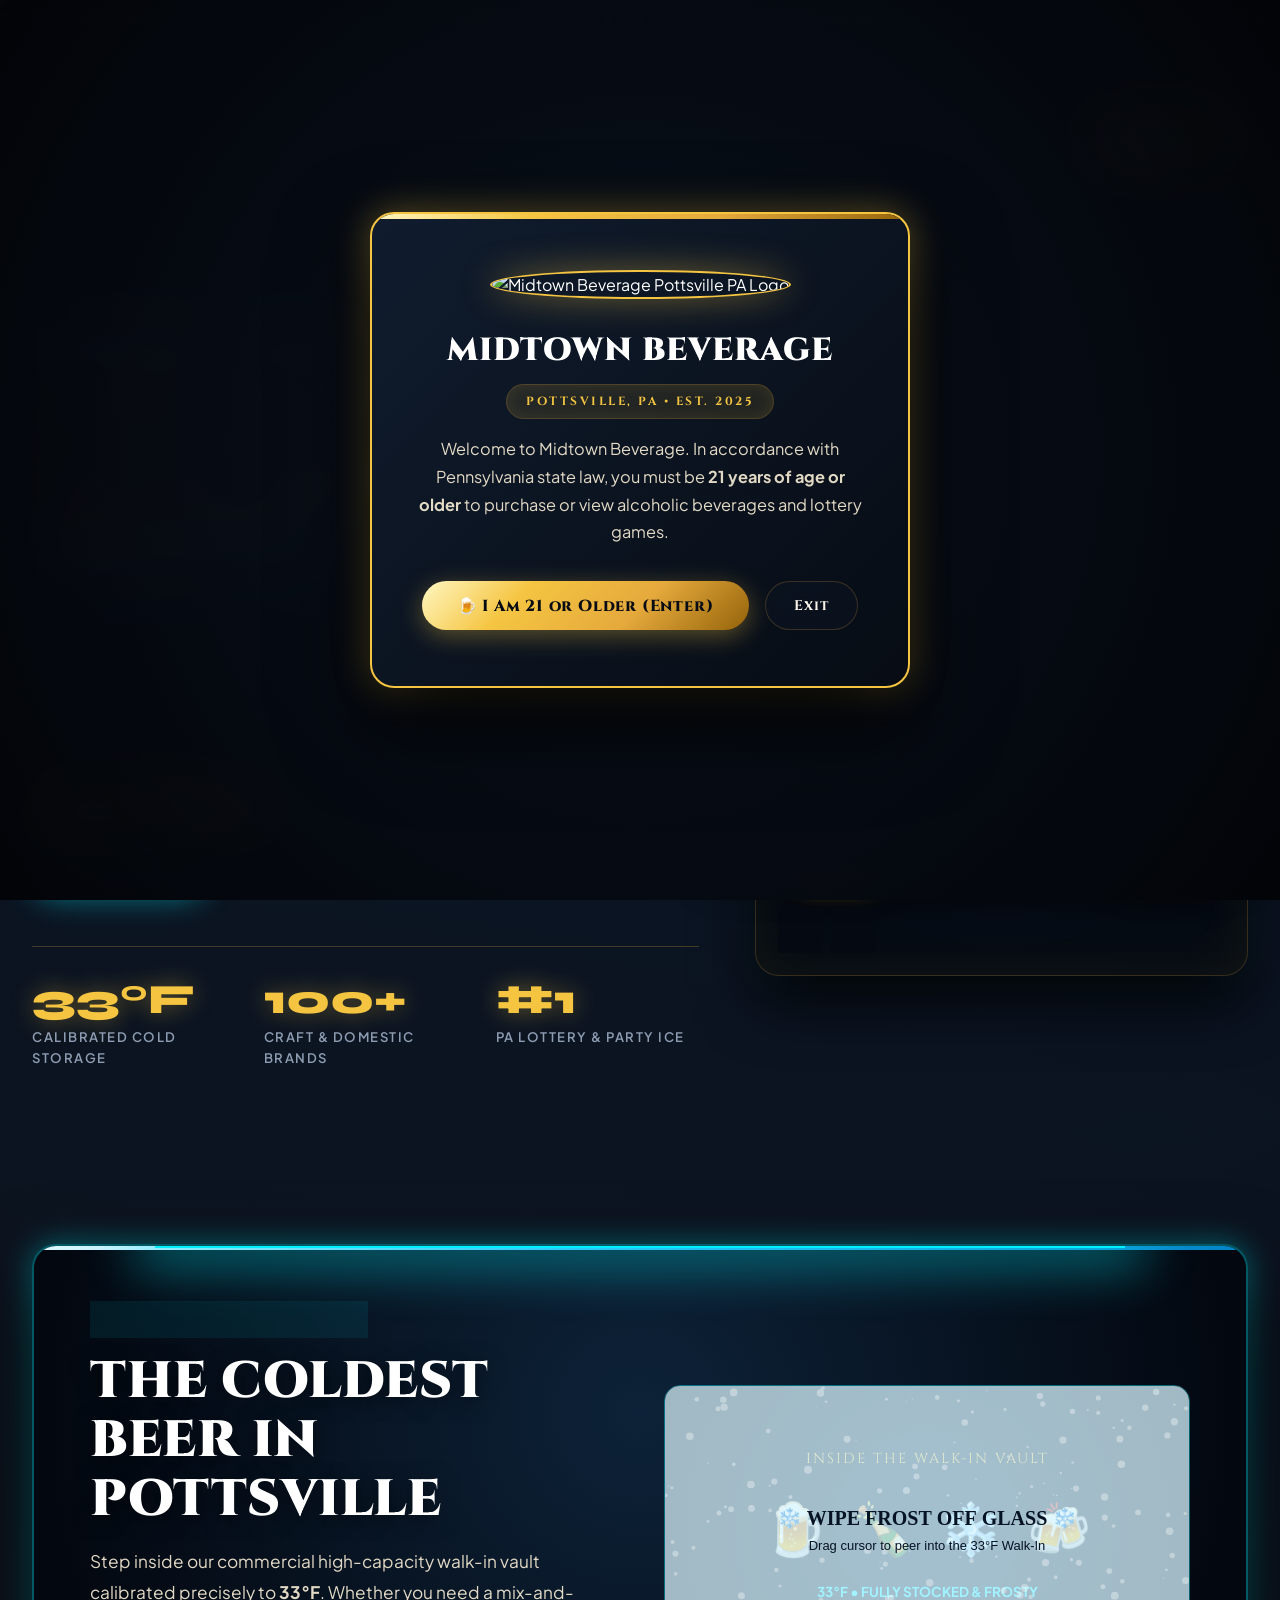
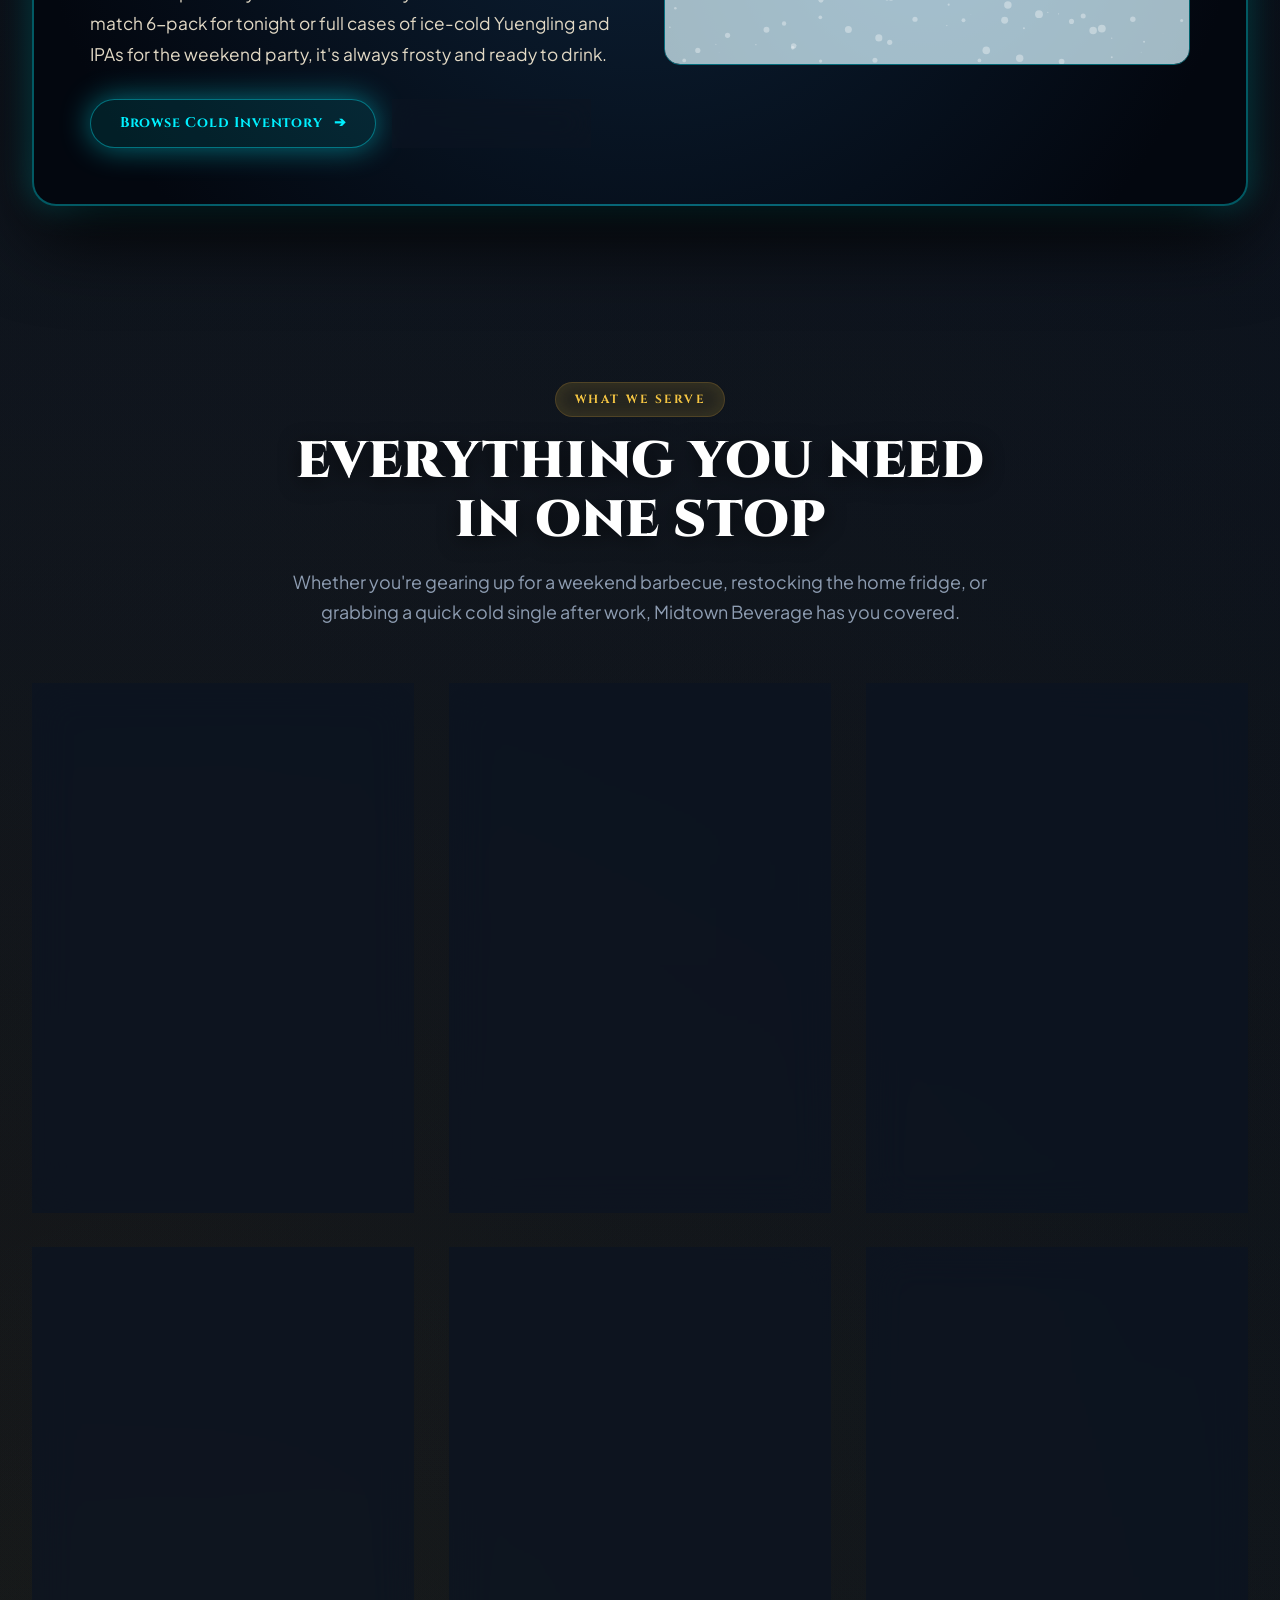
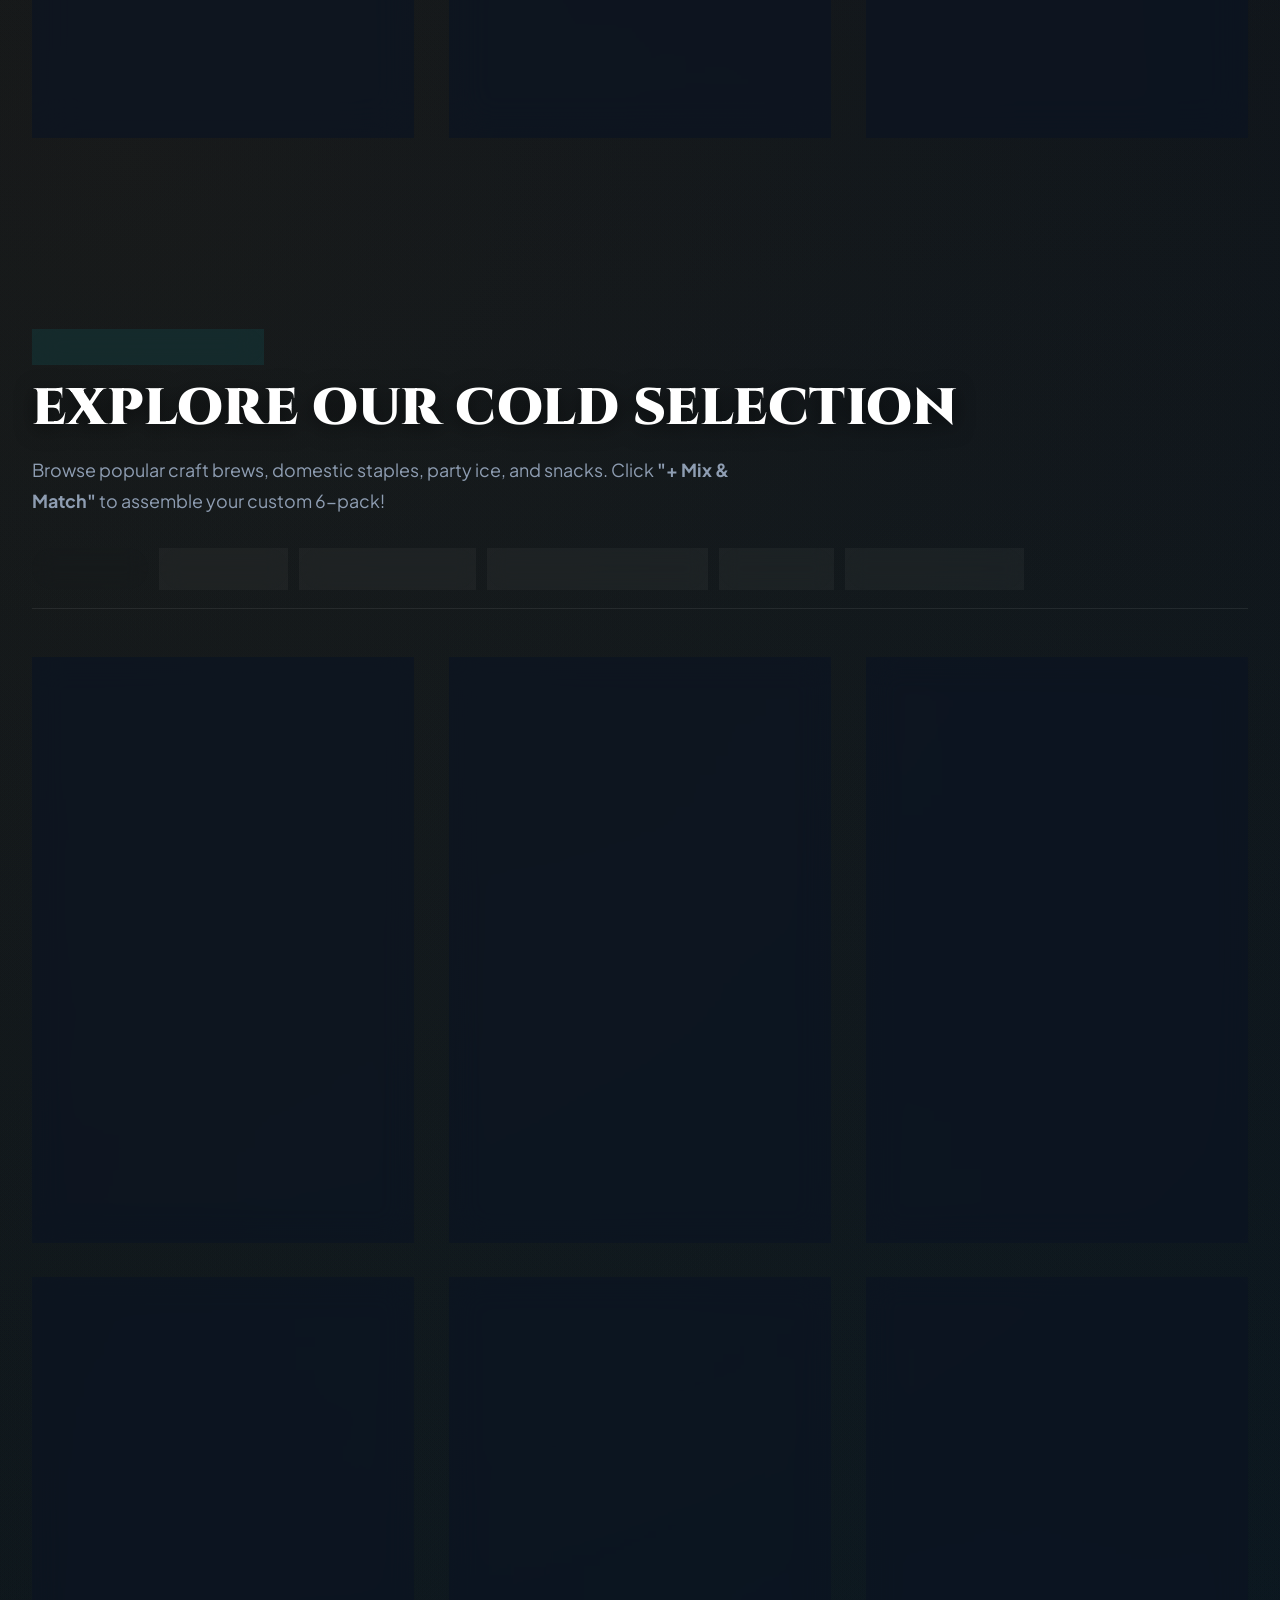
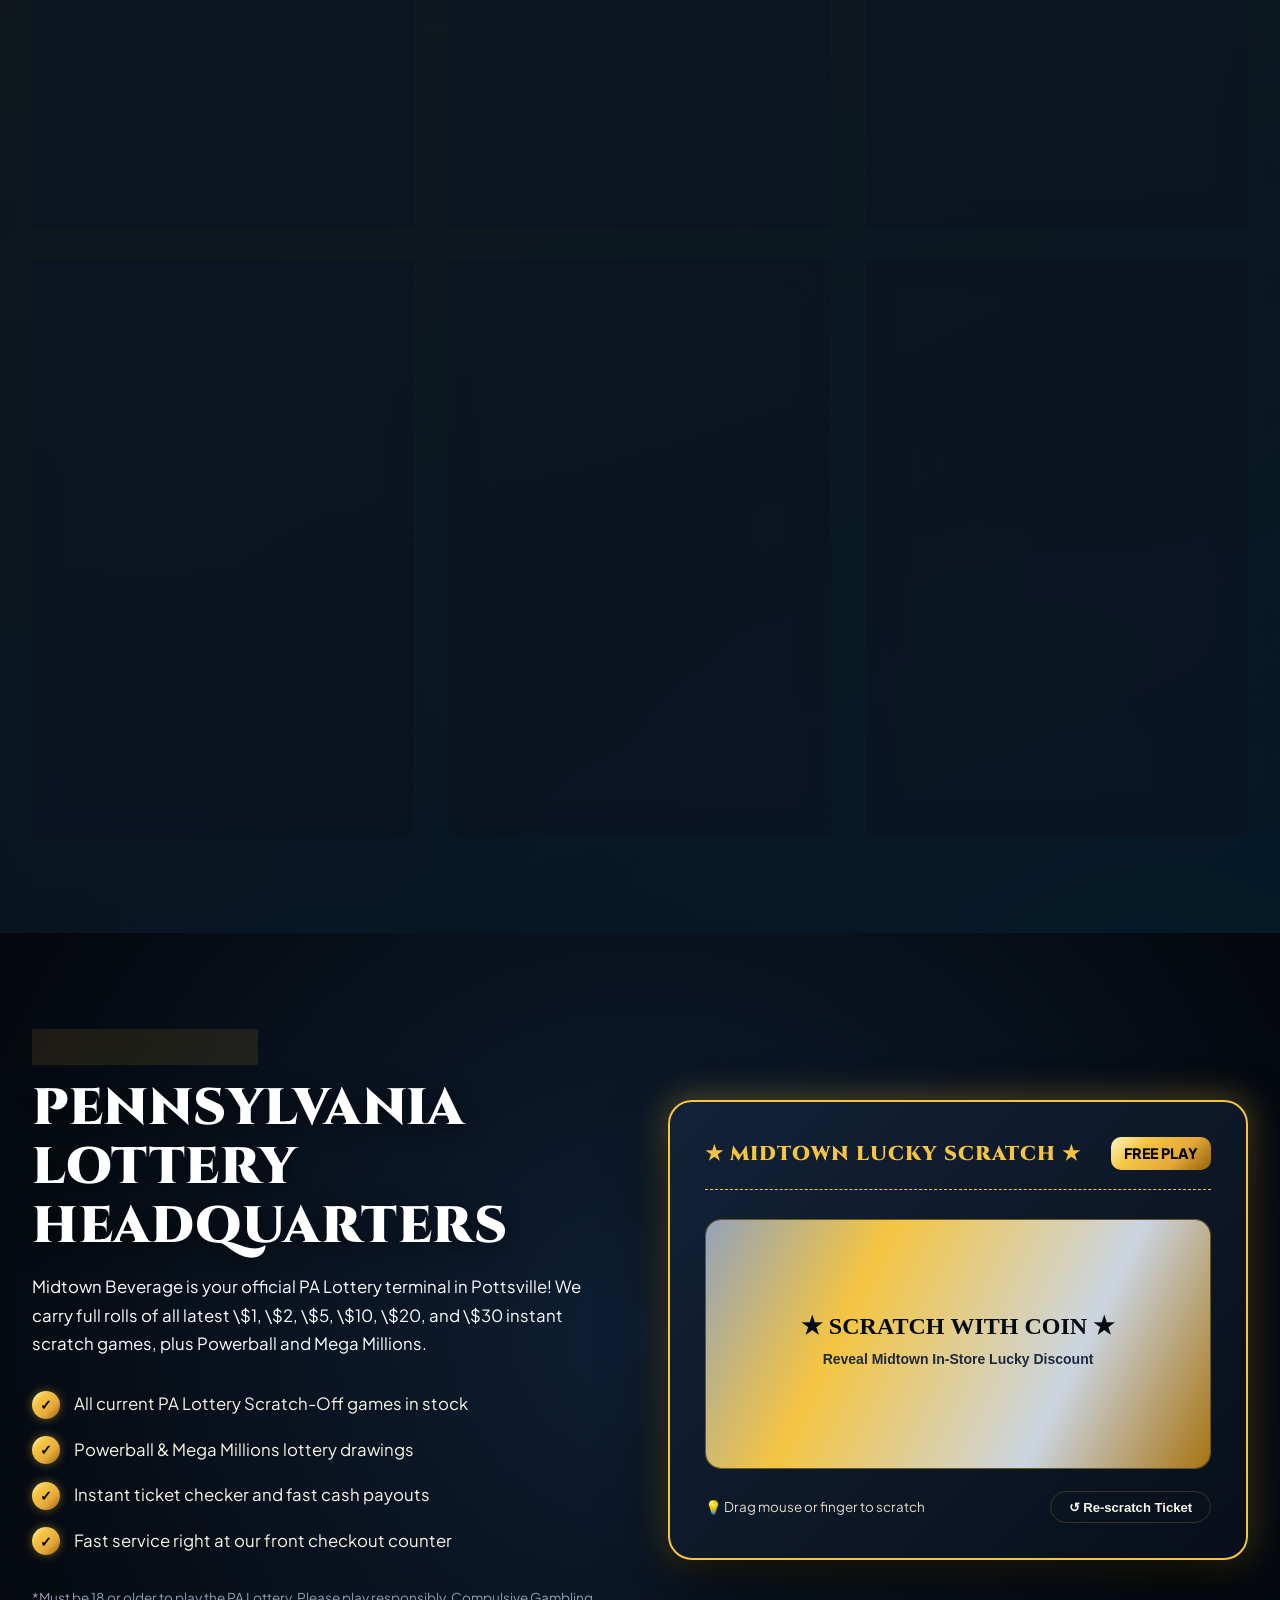
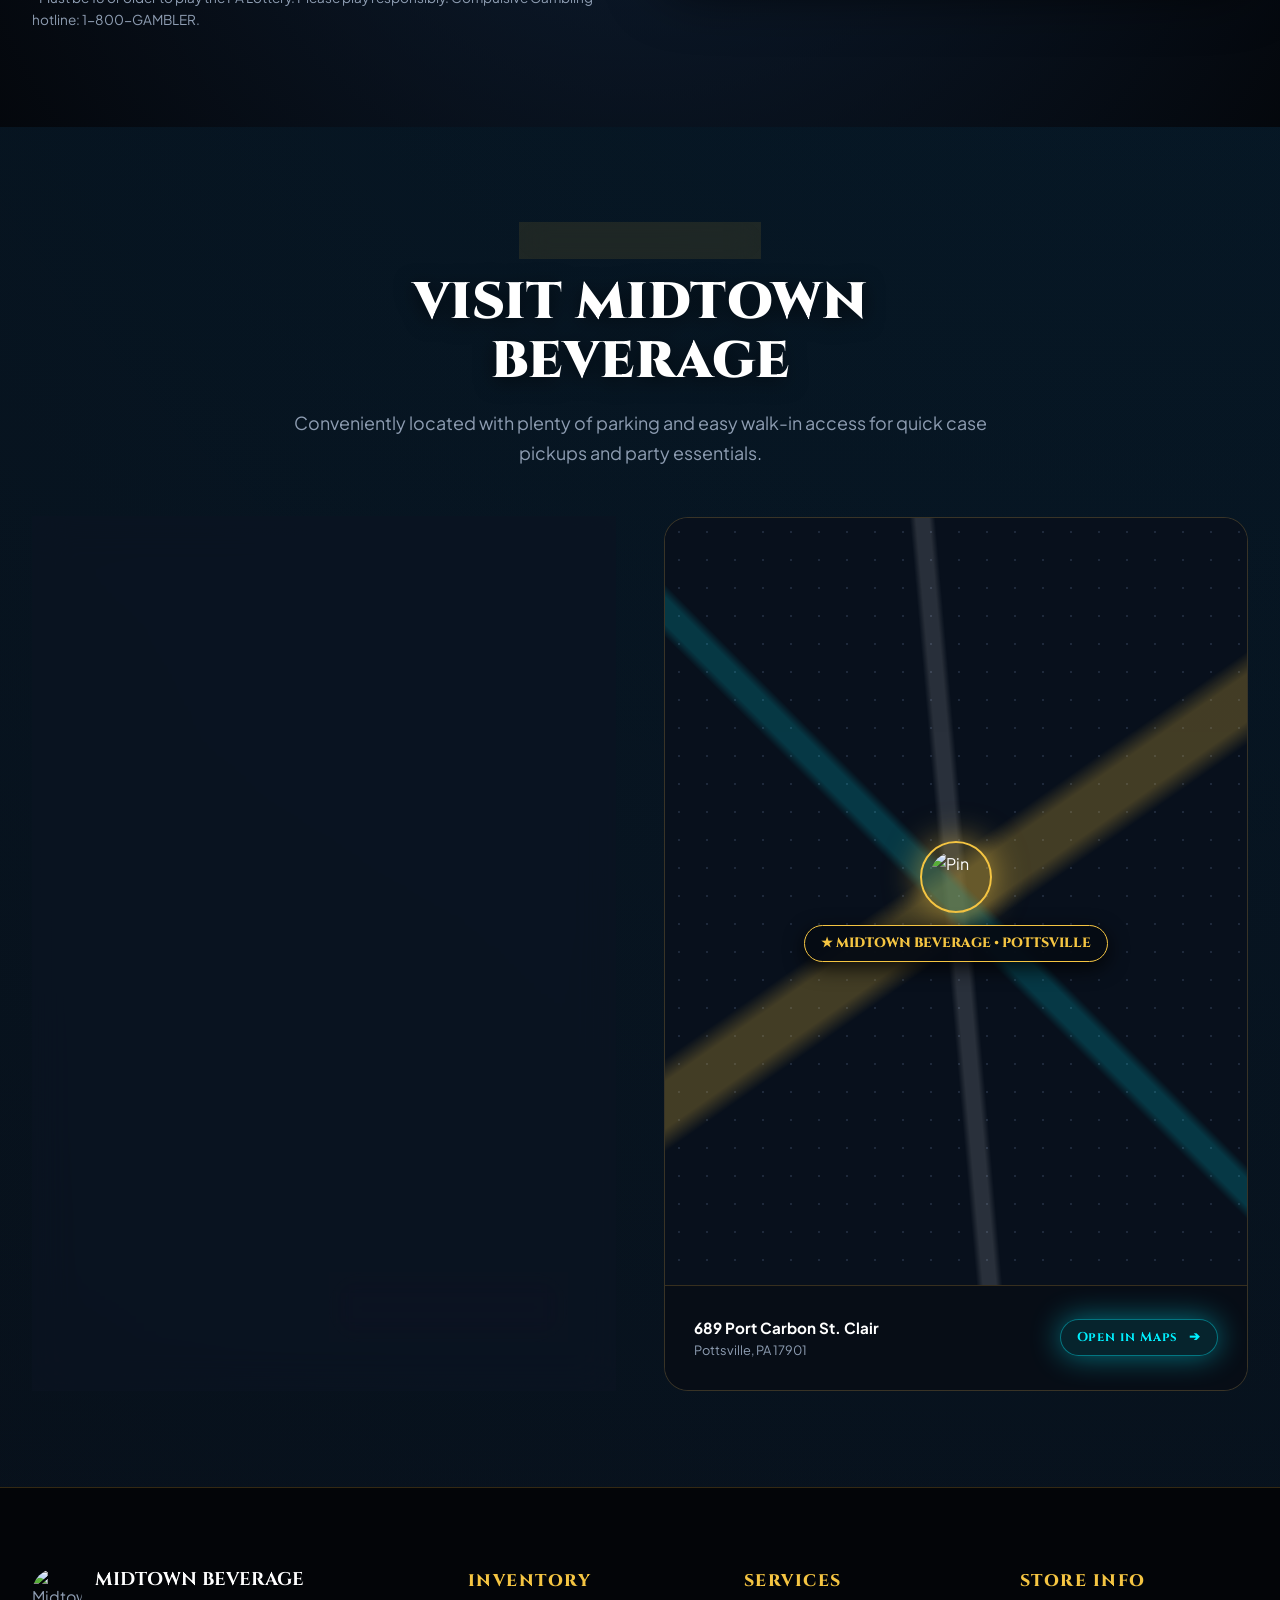
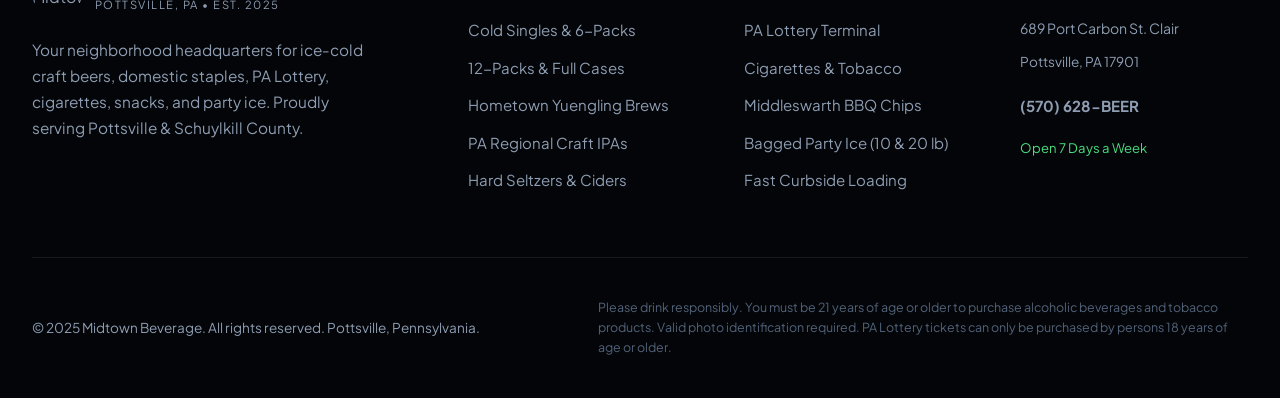
==== index.html @ 4b15de61 "Add files via upload" ====
<!DOCTYPE html>
<html lang="en">
<head>
  <meta charset="UTF-8">
  <meta name="viewport" content="width=device-width, initial-scale=1.0">
  <title>Midtown Beverage | Pottsville, PA | Craft & Domestic Beer, PA Lottery, Ice & Tobacco</title>
  <meta name="description" content="Midtown Beverage in Pottsville, PA. Large varieties of craft and domestic beers serving singles, 6-packs, 12-packs, and cases COLD. PA Lottery, cigarettes, sodas, chips, and ice.">
  <link rel="preconnect" href="https://fonts.googleapis.com">
  <link rel="preconnect" href="https://fonts.gstatic.com" crossorigin>
  <link href="https://fonts.googleapis.com/css2?family=Bebas+Neue&family=Cinzel:wght@600;700;800;900&family=Inter:wght@300;400;500;600;700;800&family=Playfair+Display:ital,wght@0,600;0,700;1,600&display=swap" rel="stylesheet">
  <link rel="stylesheet" href="styles.css">
  <link rel="icon" type="image/jpeg" href="assets/logo.jpg">
</head>
<body>

  <!-- ===================================================================
       CUSTOM LUXURY CURSOR
       =================================================================== -->
  <div id="custom-cursor"></div>
  <div id="custom-cursor-follower"></div>

  <!-- ===================================================================
       AGE VERIFICATION GATE MODAL (21+)
       =================================================================== -->
  <div id="age-gate-modal" class="age-gate-modal">
    <div class="age-gate-box">
      <img src="assets/logo.jpg" alt="Midtown Beverage Pottsville PA Logo" class="age-gate-logo">
      <h2 class="age-gate-title">MIDTOWN BEVERAGE</h2>
      <p class="section-badge" style="margin-bottom:1rem;">POTTSVILLE, PA • EST. 2025</p>
      <p class="age-gate-text">
        Welcome to Midtown Beverage. In accordance with Pennsylvania state law, you must be <strong>21 years of age or older</strong> to purchase or view alcoholic beverages and lottery games.
      </p>
      <div class="age-gate-actions">
        <button id="btn-verify-age" class="btn-primary" style="padding:0.85rem 2.2rem; font-size:1rem;">
          🍺 I Am 21 or Older (Enter)
        </button>
        <button id="btn-under-age" class="btn-outline">
          Exit
        </button>
      </div>
    </div>
  </div>

  <!-- ===================================================================
       TOP LUXURY MARQUEE TICKER
       =================================================================== -->
  <div class="top-marquee-wrap">
    <div class="marquee-content">
      <span>POTTSVILLE'S PREMIER BEVERAGE VAULT</span>
      <span class="dot-sep">✦</span>
      <span class="highlight">100+ CRAFT & DOMESTIC BREWS</span>
      <span class="dot-sep">✦</span>
      <span>COLD SINGLES, 6-PACKS, 12-PACKS & CASES</span>
      <span class="dot-sep">✦</span>
      <span class="highlight">OFFICIAL PA LOTTERY JACKPOT TERMINAL</span>
      <span class="dot-sep">✦</span>
      <span>CRYOGENIC 33°F WALK-IN COOLER</span>
      <span class="dot-sep">✦</span>
      <span class="highlight">PARTY ICE & PA HERITAGE SNACKS</span>
      <span class="dot-sep">✦</span>
      <span>689 PORT CARBON ST. CLAIR, POTTSVILLE</span>
      <span class="dot-sep">✦</span>
      <span>POTTSVILLE'S PREMIER BEVERAGE VAULT</span>
      <span class="dot-sep">✦</span>
      <span class="highlight">100+ CRAFT & DOMESTIC BREWS</span>
      <span class="dot-sep">✦</span>
      <span>COLD SINGLES, 6-PACKS, 12-PACKS & CASES</span>
      <span class="dot-sep">✦</span>
      <span class="highlight">OFFICIAL PA LOTTERY JACKPOT TERMINAL</span>
      <span class="dot-sep">✦</span>
      <span>CRYOGENIC 33°F WALK-IN COOLER</span>
    </div>
  </div>

  <!-- ===================================================================
       TOP ANNOUNCEMENT BAR
       =================================================================== -->
  <aside class="top-bar" aria-label="Store Announcement">
    <div class="container">
      <div class="top-bar-left">
        <span id="live-store-status" class="status-pill">
          <span class="status-dot"></span> OPEN TODAY • ICE COLD BEER READY
        </span>
        <span>📍 689 Port Carbon St. Clair, Pottsville, PA 17901</span>
      </div>
      <div class="top-bar-right">
        <span>⚡ Super Chilled Walk-In Cooler (33°F)</span>
        <a href="tel:5706282337" style="color:var(--gold-bright); text-decoration:none; font-weight:700;">📞 (570) 628-BEER</a>
      </div>
    </div>
  </aside>

  <!-- ===================================================================
       STICKY NAVIGATION
       =================================================================== -->
  <nav class="navbar" aria-label="Main Navigation">
    <div class="container">
      <a href="#hero" class="nav-brand">
        <div class="nav-logo-wrapper">
          <img src="assets/logo.jpg" alt="Midtown Beverage Emblem" class="nav-logo-img">
        </div>
        <div class="nav-brand-text">
          <span class="nav-brand-title">MIDTOWN BEVERAGE</span>
          <span class="nav-brand-subtitle">Pottsville, PA • Est. 2025</span>
        </div>
      </a>

      <ul class="nav-links">
        <li><a href="#hero" class="nav-link">3D Showcase</a></li>
        <li><a href="#walkin" class="nav-link">33°F Walk-In</a></li>
        <li><a href="#services" class="nav-link">Offerings</a></li>
        <li><a href="#vault" class="nav-link">Cold Vault</a></li>
        <li><a href="#lottery" class="nav-link">PA Lottery</a></li>
        <li><a href="#location" class="nav-link">Hours & Location</a></li>
      </ul>

      <div class="nav-actions">
        <button id="audio-toggle-btn" class="audio-btn" title="Toggle Sound FX">
          🔇 Sound Off
        </button>
        <button id="mobile-toggle-btn" class="mobile-toggle" aria-label="Toggle Navigation">
          ☰
        </button>
        <a href="#location" class="btn-primary desktop-only">
          <span>Get Directions</span> ➔
        </a>
      </div>
    </div>
  </nav>

  <!-- ===================================================================
       HERO 3D SHOWCASE SECTION
       =================================================================== -->
  <header id="hero" class="hero-section">
    <div class="container">
      <div class="hero-grid">
        
        <!-- Left: Branding & Story -->
        <div class="hero-content">
          <div class="section-badge">
            ★ OFFICIAL POTTSVILLE BEVERAGE HEADQUARTERS
          </div>
          <h1 class="hero-headline">
            ICE COLD <span class="gold-text gold-shimmer">CRAFT & DOMESTIC</span> BEER.
          </h1>
          <p class="hero-subhead">
            Serving Schuylkill County with the largest variety of ice-cold brews. Grab <strong>Singles</strong>, <strong>6-Packs</strong>, <strong>12-Packs</strong>, and <strong>Full Cases</strong> straight from our 33°F walk-in. Plus PA Lottery, cigarettes, snacks, sodas, and fresh party ice!
          </p>
          
          <div class="hero-ctas">
            <a href="#vault" class="btn-primary">
              <span>❄️ Explore Cold Vault</span>
            </a>
            <a href="#lottery" class="btn-outline">
              <span>🎰 Scratch PA Lottery</span>
            </a>
            <a href="#location" class="btn-ice">
              <span>📍 Find Store</span>
            </a>
          </div>

          <div class="hero-stats">
            <div class="stat-item">
              <span class="stat-num">33°F</span>
              <span class="stat-label">Calibrated Cold Storage</span>
            </div>
            <div class="stat-item">
              <span class="stat-num">100+</span>
              <span class="stat-label">Craft & Domestic Brands</span>
            </div>
            <div class="stat-item">
              <span class="stat-num">#1</span>
              <span class="stat-label">PA Lottery & Party Ice</span>
            </div>
          </div>
        </div>

        <!-- Right: 3D Interactive Canvas -->
        <div class="hero-canvas-column">
          <div class="canvas-wrapper">
            
            <!-- Top Canvas Controls -->
            <div class="canvas-overlay-top">
              <div class="temp-badge">
                <span class="pulse-ice"></span>
                <span>CHILLED 33°F • CONDENSATION COLD</span>
              </div>
              <div class="canvas-hint">
                🖱️ Drag 360° • Pinch / Scroll Zoom
              </div>
            </div>

            <!-- The WebGL Canvas -->
            <canvas id="hero-3d-canvas"></canvas>

            <!-- Bottom Canvas Controls -->
            <div class="canvas-overlay-bottom">
              <div class="can-switcher">
                <button class="can-btn active" data-can="ipa">🍺 Heritage IPA</button>
                <button class="can-btn" data-can="bottle">🍾 Amber Bottle</button>
                <button class="can-btn" data-can="lager">❄️ Crisp Lager</button>
                <button class="can-btn" data-can="coin">🪙 24K Medallion</button>
              </div>

              <div class="canvas-interact-actions">
                <button id="btn-pop-can" class="action-icon-btn" title="Open Can / Bottle (Sound FX)">
                  ⚡
                </button>
                <button id="btn-toggle-spin" class="action-icon-btn" title="Toggle Auto-Spin">
                  🔄
                </button>
              </div>
            </div>

          </div>
        </div>

      </div>
    </div>
  </header>

  <!-- ===================================================================
       VIRTUAL WALK-IN CHAMBER (33°F CRYOGENIC COOLER EXPERIENCE)
       =================================================================== -->
  <section id="walkin" class="walkin-preview-section">
    <div class="container">
      <div class="cooler-chamber">
        <div class="cooler-glow-ceiling"></div>
        <div class="cooler-content-grid">
          
          <div>
            <span class="section-badge ice">❄️ CRYOGENIC 33°F WALK-IN</span>
            <h2 class="section-title">THE COLDEST BEER IN POTTSVILLE</h2>
            <p style="color: var(--text-parchment); font-size: 1.08rem; line-height: 1.8; margin-bottom: 1.8rem;">
              Step inside our commercial high-capacity walk-in vault calibrated precisely to <strong>33°F</strong>. Whether you need a mix-and-match 6-pack for tonight or full cases of ice-cold Yuengling and IPAs for the weekend party, it's always frosty and ready to drink.
            </p>
            <div style="display: flex; gap: 1rem; flex-wrap: wrap;">
              <a href="#vault" class="btn-ice">
                <span>Browse Cold Inventory</span> ➔
              </a>
              <a href="#location" class="btn-outline">
                <span>Drive-Up & Load</span>
              </a>
            </div>
          </div>

          <!-- Interactive Steam Wipe Box -->
          <div class="cooler-wipe-box">
            <div class="cooler-wipe-bg">
              <span style="font-family: var(--font-serif); font-size: 0.9rem; color: var(--gold-bright); letter-spacing: 2px;">INSIDE THE WALK-IN VAULT</span>
              <div class="cooler-shelf-preview">
                <span>🍺</span>
                <span>🍾</span>
                <span>❄️</span>
                <span>🍻</span>
              </div>
              <p style="color: #00f0ff; font-weight: 700; margin-top: 0.8rem; font-size: 0.85rem;">
                33°F • FULLY STOCKED & FROSTY
              </p>
            </div>
            <!-- Canvas with steam condensation to wipe off -->
            <canvas id="steam-canvas"></canvas>
          </div>

        </div>
      </div>
    </div>
  </section>

  <!-- ===================================================================
       SERVICES & CORE OFFERINGS (DIRECTLY FROM STORE SPECS)
       =================================================================== -->
  <section id="services" class="services-section">
    <div class="container">
      <div style="text-align: center; max-width: 720px; margin: 0 auto 3.5rem;">
        <span class="section-badge">WHAT WE SERVE</span>
        <h2 class="section-title">EVERYTHING YOU NEED IN ONE STOP</h2>
        <p class="section-sub" style="margin: 0 auto;">
          Whether you're gearing up for a weekend barbecue, restocking the home fridge, or grabbing a quick cold single after work, Midtown Beverage has you covered.
        </p>
      </div>

      <div class="services-grid">
        
        <!-- Card 1: Cold Beers -->
        <div class="service-card frost-card">
          <div class="service-icon-box">❄️</div>
          <h3 class="service-title">Cold Beers in Every Size</h3>
          <p class="service-desc">
            Never drink lukewarm beer again. We keep our walk-in cooler freezing cold at 33°F. Serving singles for custom mix-and-match, 6-packs, 12-packs, and full 24/30-pack cases!
          </p>
          <div class="service-tags">
            <span class="service-tag">Singles</span>
            <span class="service-tag">6-Packs</span>
            <span class="service-tag">12-Packs</span>
            <span class="service-tag">Full Cases</span>
            <span class="service-tag">33°F Guaranteed</span>
          </div>
        </div>

        <!-- Card 2: Craft & Domestic Variety -->
        <div class="service-card">
          <div class="service-icon-box">🍺</div>
          <h3 class="service-title">Craft & Domestic Varieties</h3>
          <p class="service-desc">
            From hometown Pottsville favorites like Yuengling to top Pennsylvania regional craft breweries, hazy IPAs, stouts, imports, ciders, and national cold lagers.
          </p>
          <div class="service-tags">
            <span class="service-tag">Hometown Yuengling</span>
            <span class="service-tag">Local PA Craft</span>
            <span class="service-tag">Hazy IPAs</span>
            <span class="service-tag">Lagers & Lights</span>
            <span class="service-tag">Hard Seltzers</span>
          </div>
        </div>

        <!-- Card 3: PA Lottery -->
        <div class="service-card">
          <div class="service-icon-box">🎰</div>
          <h3 class="service-title">Official PA Lottery Terminal</h3>
          <p class="service-desc">
            Try your luck with Pennsylvania's most popular instant scratch-off tickets, Powerball, Mega Millions, Cash 5, and daily numbers. Big jackpot winners right here!
          </p>
          <div class="service-tags">
            <span class="service-tag">Instant Scratchers</span>
            <span class="service-tag">Powerball</span>
            <span class="service-tag">Mega Millions</span>
            <span class="service-tag">Fast Cash</span>
          </div>
        </div>

        <!-- Card 4: Cigarettes & Tobacco -->
        <div class="service-card">
          <div class="service-icon-box">🚬</div>
          <h3 class="service-title">Cigarettes & Tobacco Selection</h3>
          <p class="service-desc">
            Complete inventory of premium and popular cigarette brands, tobacco accessories, and lighters at competitive state-minimum Pennsylvania pricing.
          </p>
          <div class="service-tags">
            <span class="service-tag">Major Brands</span>
            <span class="service-tag">Competitive Prices</span>
            <span class="service-tag">Fresh Stock</span>
            <span class="service-tag">Lighters & Wraps</span>
          </div>
        </div>

        <!-- Card 5: Sodas and Chips -->
        <div class="service-card">
          <div class="service-icon-box">🥤</div>
          <h3 class="service-title">Cold Sodas & Local PA Chips</h3>
          <p class="service-desc">
            Pair your cold beverages with Pennsylvania legendary snacks including Middleswarth BBQ chips, Utz, pretzels, plus ice-cold sodas, iced teas, and energy drinks.
          </p>
          <div class="service-tags">
            <span class="service-tag">Middleswarth BBQ</span>
            <span class="service-tag">Utz PA Snacks</span>
            <span class="service-tag">Coca-Cola & Pepsi</span>
            <span class="service-tag">Energy Drinks</span>
          </div>
        </div>

        <!-- Card 6: Bagged Party Ice -->
        <div class="service-card frost-card">
          <div class="service-icon-box">🧊</div>
          <h3 class="service-title">Fresh Bagged Party Ice</h3>
          <p class="service-desc">
            Crystal clear, pure food-grade bagged cubed ice. Essential for camping trips, boat days, backyard barbecues, parties, and filling your cooler.
          </p>
          <div class="service-tags">
            <span class="service-tag">10 lb Bags</span>
            <span class="service-tag">20 lb Party Bags</span>
            <span class="service-tag">Crystal Clear</span>
            <span class="service-tag">Always Stocked</span>
          </div>
        </div>

      </div>
    </div>
  </section>

  <!-- ===================================================================
       COLD VAULT INVENTORY & PRODUCT SHOWCASE
       =================================================================== -->
  <section id="vault" class="inventory-section">
    <div class="container">
      <div style="display: flex; justify-content: space-between; align-items: flex-end; flex-wrap: wrap; gap: 1.5rem; margin-bottom: 2rem;">
        <div>
          <span class="section-badge ice">❄️ 33°F WALK-IN VAULT</span>
          <h2 class="section-title">EXPLORE OUR COLD SELECTION</h2>
          <p class="section-sub" style="margin-bottom: 0;">
            Browse popular craft brews, domestic staples, party ice, and snacks. Click <strong>"+ Mix & Match"</strong> to assemble your custom 6-pack!
          </p>
        </div>
      </div>

      <!-- Category Filter Tabs -->
      <div class="filter-bar">
        <button class="filter-tab active" data-category="all">All Items</button>
        <button class="filter-tab" data-category="craft">Craft Beer</button>
        <button class="filter-tab" data-category="domestic">Domestic Staples</button>
        <button class="filter-tab" data-category="local">Pottsville Local Pride</button>
        <button class="filter-tab" data-category="ice">Party Ice</button>
        <button class="filter-tab" data-category="lottery-snacks">Snacks & Lottery</button>
      </div>

      <!-- Beer & Product Cards Grid -->
      <div class="beer-grid">

        <!-- Product 1: Yuengling Traditional -->
        <article class="product-card" data-category="local">
          <span class="product-badge hometown">★ Hometown Pride</span>
          <div class="product-visual">
            <div class="product-visual-circle">🦅</div>
          </div>
          <div class="product-type">Pottsville, PA • Amber Lager</div>
          <h3 class="product-name">Yuengling Traditional Lager</h3>
          <p class="product-notes">America’s oldest brewery, born right here in Pottsville! Roasted caramel malt, crisp amber finish.</p>
          <div class="product-options">
            <span class="size-pill">Singles</span>
            <span class="size-pill">6-Pk Cans/Bottles</span>
            <span class="size-pill">12-Pk</span>
            <span class="size-pill">24-Can Case</span>
          </div>
          <div class="product-footer">
            <span class="product-status">❄️ Cold Stored</span>
            <button class="btn-add-pack">+ Mix & Match</button>
          </div>
        </article>

        <!-- Product 2: Midtown Heritage Hazy IPA -->
        <article class="product-card" data-category="craft">
          <span class="product-badge">Top Craft Pick</span>
          <div class="product-visual">
            <div class="product-visual-circle">🍺</div>
          </div>
          <div class="product-type">PA Craft • 6.8% ABV</div>
          <h3 class="product-name">Midtown Heritage Hazy IPA</h3>
          <p class="product-notes">Double dry-hopped with Citra & Mosaic. Juicy tropical aromas, velvety smooth body with gentle haze.</p>
          <div class="product-options">
            <span class="size-pill">16oz 4-Pack</span>
            <span class="size-pill">Single Tallboy</span>
            <span class="size-pill">Case</span>
          </div>
          <div class="product-footer">
            <span class="product-status">❄️ Super Chilled</span>
            <button class="btn-add-pack">+ Mix & Match</button>
          </div>
        </article>

        <!-- Product 3: Miller Lite Cold Cans -->
        <article class="product-card" data-category="domestic">
          <span class="product-badge">Classic Favorite</span>
          <div class="product-visual">
            <div class="product-visual-circle">🍻</div>
          </div>
          <div class="product-type">Domestic Pilsner • 4.2% ABV</div>
          <h3 class="product-name">Miller Lite Cold Cans</h3>
          <p class="product-notes">The original light beer. Great taste with only 96 calories and 3.2g carbs. Game day essential.</p>
          <div class="product-options">
            <span class="size-pill">Singles</span>
            <span class="size-pill">12-Pack</span>
            <span class="size-pill">30-Rack Case</span>
          </div>
          <div class="product-footer">
            <span class="product-status">❄️ 33°F Cold</span>
            <button class="btn-add-pack">+ Mix & Match</button>
          </div>
        </article>

        <!-- Product 4: Coors Light Silver Bullet -->
        <article class="product-card" data-category="domestic">
          <span class="product-badge">Mountain Cold</span>
          <div class="product-visual">
            <div class="product-visual-circle">🏔️</div>
          </div>
          <div class="product-type">Domestic Light • 4.2% ABV</div>
          <h3 class="product-name">Coors Light Silver Bullet</h3>
          <p class="product-notes">Cold-lagered and cold-filtered for unmistakable crisp refreshment. Mountains turn blue when cold!</p>
          <div class="product-options">
            <span class="size-pill">Singles</span>
            <span class="size-pill">6-Pack</span>
            <span class="size-pill">12-Pack</span>
            <span class="size-pill">24-Case</span>
          </div>
          <div class="product-footer">
            <span class="product-status">❄️ Blue Mountains</span>
            <button class="btn-add-pack">+ Mix & Match</button>
          </div>
        </article>

        <!-- Product 5: Pottsville Anthracite Porter -->
        <article class="product-card" data-category="craft">
          <span class="product-badge">Heritage Craft</span>
          <div class="product-visual">
            <div class="product-visual-circle">⛏️</div>
          </div>
          <div class="product-type">Dark Porter • 7.5% ABV</div>
          <h3 class="product-name">Pottsville Anthracite Porter</h3>
          <p class="product-notes">Saluting Schuylkill County’s anthracite heritage. Decadent notes of dark cocoa, roasted coffee, and subtle smoke.</p>
          <div class="product-options">
            <span class="size-pill">Singles</span>
            <span class="size-pill">4-Pack 16oz</span>
            <span class="size-pill">Case</span>
          </div>
          <div class="product-footer">
            <span class="product-status">❄️ Cold Vault</span>
            <button class="btn-add-pack">+ Mix & Match</button>
          </div>
        </article>

        <!-- Product 6: Bud Light & Budweiser -->
        <article class="product-card" data-category="domestic">
          <span class="product-badge">Always Stocked</span>
          <div class="product-visual">
            <div class="product-visual-circle">👑</div>
          </div>
          <div class="product-type">American Lager • 4.2% / 5%</div>
          <h3 class="product-name">Bud Light & Budweiser</h3>
          <p class="product-notes">Brewed using beechwood aging for clean, crisp flavor. Ready cold by the 12-pack or 30-case.</p>
          <div class="product-options">
            <span class="size-pill">16oz Singles</span>
            <span class="size-pill">12-Pack</span>
            <span class="size-pill">24-Pack</span>
            <span class="size-pill">30-Case</span>
          </div>
          <div class="product-footer">
            <span class="product-status">❄️ Ice Chilled</span>
            <button class="btn-add-pack">+ Mix & Match</button>
          </div>
        </article>

        <!-- Product 7: Blue Moon Belgian White -->
        <article class="product-card" data-category="craft">
          <span class="product-badge">Wheat Ale</span>
          <div class="product-visual">
            <div class="product-visual-circle">🍊</div>
          </div>
          <div class="product-type">Belgian Wheat • 5.4% ABV</div>
          <h3 class="product-name">Blue Moon Belgian White</h3>
          <p class="product-notes">Brewed with Valencia orange peel for subtle sweetness and coriander aroma. Perfect with an orange slice.</p>
          <div class="product-options">
            <span class="size-pill">Singles</span>
            <span class="size-pill">6-Pack Bottles</span>
            <span class="size-pill">12-Pack Cans</span>
          </div>
          <div class="product-footer">
            <span class="product-status">❄️ Ready Cold</span>
            <button class="btn-add-pack">+ Mix & Match</button>
          </div>
        </article>

        <!-- Product 8: Crystal Clear Bagged Ice -->
        <article class="product-card" data-category="ice">
          <span class="product-badge" style="background:rgba(56,189,248,0.2); color:#38bdf8; border-color:#38bdf8;">Cold Party Ice</span>
          <div class="product-visual">
            <div class="product-visual-circle">🧊</div>
          </div>
          <div class="product-type">Filtered Ice • Fresh Bagged</div>
          <h3 class="product-name">Crystal Clear Party Ice</h3>
          <p class="product-notes">Triple-filtered pure cubed ice. Perfect for filling tailgating coolers, coolers for parties, and camping.</p>
          <div class="product-options">
            <span class="size-pill">10 lb Bag</span>
            <span class="size-pill">20 lb Party Bag</span>
            <span class="size-pill">Bulk Stacker</span>
          </div>
          <div class="product-footer">
            <span class="product-status">❄️ Below Zero</span>
            <span style="font-weight:700; color:#38bdf8; font-size:0.85rem;">In Stock Daily</span>
          </div>
        </article>

        <!-- Product 9: Middleswarth PA Chips & Sodas -->
        <article class="product-card" data-category="lottery-snacks">
          <span class="product-badge">PA Legend</span>
          <div class="product-visual">
            <div class="product-visual-circle">🥔</div>
          </div>
          <div class="product-type">Local PA Snacks & Sodas</div>
          <h3 class="product-name">Middleswarth BBQ Chips & Sodas</h3>
          <p class="product-notes">The iconic Pennsylvania barbecue kettle chips, Utz chips, pretzels, and ice-cold 20oz and 2-liter sodas.</p>
          <div class="product-options">
            <span class="size-pill">Barbecue Kettle</span>
            <span class="size-pill">Utz Pretzels</span>
            <span class="size-pill">Cold 20oz Sodas</span>
          </div>
          <div class="product-footer">
            <span class="product-status">🍿 Snack Wall</span>
            <span style="font-weight:700; color:#d4af37; font-size:0.85rem;">Counter Ready</span>
          </div>
        </article>

      </div>
    </div>
  </section>

  <!-- ===================================================================
       PA LOTTERY SCRATCH-OFF MINIGAME
       =================================================================== -->
  <section id="lottery" class="lottery-section">
    <div class="container">
      <div class="lottery-container">
        
        <!-- Details & Highlights -->
        <div class="lottery-details">
          <span class="section-badge">🎰 OFFICIAL RETAILER</span>
          <h2 class="section-title">PENNSYLVANIA LOTTERY HEADQUARTERS</h2>
          <p style="color: var(--cream-muted); font-size: 1.05rem; line-height: 1.7;">
            Midtown Beverage is your official PA Lottery terminal in Pottsville! We carry full rolls of all latest \$1, \$2, \$5, \$10, \$20, and \$30 instant scratch games, plus Powerball and Mega Millions.
          </p>

          <ul class="lottery-feature-list">
            <li>
              <span class="bullet">✓</span>
              <span>All current PA Lottery Scratch-Off games in stock</span>
            </li>
            <li>
              <span class="bullet">✓</span>
              <span>Powerball & Mega Millions lottery drawings</span>
            </li>
            <li>
              <span class="bullet">✓</span>
              <span>Instant ticket checker and fast cash payouts</span>
            </li>
            <li>
              <span class="bullet">✓</span>
              <span>Fast service right at our front checkout counter</span>
            </li>
          </ul>

          <div style="margin-top: 1.5rem;">
            <p style="color: var(--text-muted); font-size: 0.85rem;">
              *Must be 18 or older to play the PA Lottery. Please play responsibly. Compulsive Gambling hotline: 1-800-GAMBLER.
            </p>
          </div>
        </div>

        <!-- Interactive Scratch-Off Card Ticket -->
        <div class="scratch-card-box">
          <div class="scratch-header">
            <div class="scratch-logo">★ MIDTOWN LUCKY SCRATCH ★</div>
            <div class="scratch-price">FREE PLAY</div>
          </div>

          <div class="scratch-surface-wrap">
            <!-- Underneath Prize Layer -->
            <div class="scratch-underlay">
              <div class="scratch-prize-amount">$2 OFF</div>
              <div class="scratch-prize-label">ANY 12-PACK OR FULL CASE</div>
              <div class="scratch-promo-code">PROMO CODE: MIDTOWN2025</div>
              <p style="font-size: 0.72rem; color: #94a3b8; margin-top: 0.3rem;">Show this screen at checkout at 689 Port Carbon St. Clair</p>
            </div>

            <!-- Foreground Scratch Canvas (Latex Layer) -->
            <canvas id="scratch-canvas"></canvas>
          </div>

          <div class="scratch-controls">
            <span class="scratch-help">💡 Drag mouse or finger to scratch</span>
            <button id="btn-reset-scratch" class="btn-reset-scratch">↺ Re-scratch Ticket</button>
          </div>
        </div>

      </div>
    </div>
  </section>

  <!-- ===================================================================
       STORE LOCATION, MAP & HOURS SECTION (FROM USER IMAGE 2)
       =================================================================== -->
  <section id="location" class="location-section">
    <div class="container">
      
      <div style="text-align: center; max-width: 700px; margin: 0 auto 3rem;">
        <span class="section-badge">FIND US IN POTTSVILLE</span>
        <h2 class="section-title">VISIT MIDTOWN BEVERAGE</h2>
        <p class="section-sub" style="margin: 0 auto;">
          Conveniently located with plenty of parking and easy walk-in access for quick case pickups and party essentials.
        </p>
      </div>

      <div class="location-grid">

        <!-- Address & Operating Hours Card -->
        <div class="location-card">
          <div>
            <div class="location-address-box">
              <div style="color: var(--gold-light); font-size: 0.82rem; font-weight: 700; text-transform: uppercase; letter-spacing: 1.5px; margin-bottom: 0.4rem;">
                Official Store Address
              </div>
              <h3 class="location-address">
                689 Port Carbon St. Clair<br>
                Pottsville, Pennsylvania 17901
              </h3>
              <p class="location-subtext">
                Easy access off Port Carbon-Saint Clair Highway. Drive up, load your cold cases, and be on your way in minutes.
              </p>
            </div>

            <h4 style="font-family: var(--font-serif); color: var(--cream); font-size: 1.15rem; margin-bottom: 0.8rem; border-top: 1px solid rgba(255,255,255,0.08); padding-top: 1.2rem;">
              Weekly Operating Hours
            </h4>

            <table class="hours-table">
              <tbody>
                <tr id="hours-mon">
                  <td>Monday</td>
                  <td>9:00 AM – 10:00 PM</td>
                </tr>
                <tr id="hours-tue">
                  <td>Tuesday</td>
                  <td>9:00 AM – 10:00 PM</td>
                </tr>
                <tr id="hours-wed">
                  <td>Wednesday</td>
                  <td>9:00 AM – 10:00 PM</td>
                </tr>
                <tr id="hours-thu">
                  <td>Thursday</td>
                  <td>9:00 AM – 10:00 PM</td>
                </tr>
                <tr id="hours-fri">
                  <td>Friday (Cold Rush)</td>
                  <td>9:00 AM – 10:00 PM</td>
                </tr>
                <tr id="hours-sat">
                  <td>Saturday (Game Day)</td>
                  <td>9:00 AM – 10:00 PM</td>
                </tr>
                <tr id="hours-sun">
                  <td>Sunday</td>
                  <td>11:00 AM – 8:00 PM</td>
                </tr>
              </tbody>
            </table>
          </div>

          <div style="display: flex; gap: 0.8rem; flex-wrap: wrap; margin-top: 1.5rem;">
            <a href="https://maps.google.com/?q=689+Port+Carbon+St.+Clair,+Pottsville,+PA+17901" target="_blank" rel="noopener noreferrer" class="btn-primary" style="flex: 1; justify-content: center;">
              <span>🗺️ Google Maps Directions</span>
            </a>
            <a href="tel:5706282337" class="btn-outline" style="flex: 1; justify-content: center;">
              <span>📞 Call Midtown</span>
            </a>
          </div>
        </div>

        <!-- Stylized Interactive Map Card -->
        <div class="map-card">
          <div class="map-interactive-mock">
            <div class="map-roads"></div>

            <div class="map-pin-container" onclick="window.open('https://maps.google.com/?q=689+Port+Carbon+St.+Clair,+Pottsville,+PA+17901', '_blank')">
              <div class="map-pin-pulse">
                <img src="assets/logo.jpg" alt="Pin" class="map-pin-img">
              </div>
              <div class="map-pin-label">
                ★ MIDTOWN BEVERAGE • POTTSVILLE
              </div>
            </div>
          </div>

          <div class="map-footer">
            <div>
              <strong style="color: var(--cream); font-size: 0.95rem;">689 Port Carbon St. Clair</strong>
              <div style="font-size: 0.8rem; color: var(--text-muted);">Pottsville, PA 17901</div>
            </div>
            <a href="https://maps.google.com/?q=689+Port+Carbon+St.+Clair,+Pottsville,+PA+17901" target="_blank" rel="noopener noreferrer" class="btn-ice" style="padding: 0.45rem 1rem; font-size: 0.8rem;">
              <span>Open in Maps</span> ➔
            </a>
          </div>
        </div>

      </div>
    </div>
  </section>

  <!-- ===================================================================
       FLOATING 6-PACK BUILDER COUNTER (CART)
       =================================================================== -->
  <aside id="pack-bar" class="pack-builder-bar" title="Click to view your custom 6-Pack">
    <div class="pack-slots">
      <div class="pack-slot">+</div>
      <div class="pack-slot">+</div>
      <div class="pack-slot">+</div>
      <div class="pack-slot">+</div>
      <div class="pack-slot">+</div>
      <div class="pack-slot">+</div>
    </div>
    <div class="pack-bar-text">
      <span class="pack-bar-title">MIX-AND-MATCH 6-PACK</span>
      <span id="pack-status" class="pack-bar-status">0 / 6 Cans Selected</span>
    </div>
  </aside>

  <!-- 6-Pack Details Modal Drawer -->
  <div id="pack-modal" class="pack-modal-backdrop">
    <div class="pack-modal-content">
      <div class="pack-modal-header">
        <h3 class="pack-modal-title">Your Custom Cold 6-Pack</h3>
        <button id="close-pack-modal" class="pack-modal-close">&times;</button>
      </div>

      <ul id="pack-modal-items" class="pack-items-list">
        <!-- Rendered dynamically via JavaScript -->
      </ul>

      <div style="border-top: 1px solid var(--navy-border); padding-top: 1.2rem; display: flex; justify-content: space-between; align-items: center;">
        <div>
          <span style="font-size: 0.78rem; color: var(--text-muted); text-transform: uppercase;">Service</span>
          <div style="color: var(--gold-light); font-weight: 700; font-size: 0.95rem;">Curbside Hold / In-Store Pickup</div>
        </div>
        <a href="tel:5706282337" class="btn-primary" style="padding: 0.55rem 1.2rem; font-size: 0.85rem;">
          <span>📞 Call Store to Reserve</span>
        </a>
      </div>
    </div>
  </div>

  <!-- ===================================================================
       SITE FOOTER
       =================================================================== -->
  <footer class="footer">
    <div class="container">
      <div class="footer-grid">

        <!-- Column 1: Brand & Logo -->
        <div>
          <div style="display: flex; align-items: center; gap: 0.8rem;">
            <img src="assets/logo.jpg" alt="Midtown Beverage" style="width: 50px; height: 50px; border-radius: 50%; border: 2px solid var(--gold-primary);">
            <div>
              <h4 style="font-family: var(--font-serif); font-size: 1.15rem; color: #fff; line-height: 1.1;">MIDTOWN BEVERAGE</h4>
              <span style="font-size: 0.7rem; color: var(--gold-light); letter-spacing: 1.5px; text-transform: uppercase;">Pottsville, PA • Est. 2025</span>
            </div>
          </div>
          <p class="footer-brand-desc">
            Your neighborhood headquarters for ice-cold craft beers, domestic staples, PA Lottery, cigarettes, snacks, and party ice. Proudly serving Pottsville & Schuylkill County.
          </p>
        </div>

        <!-- Column 2: What We Carry -->
        <div>
          <h5 class="footer-heading">Inventory</h5>
          <ul class="footer-links">
            <li><a href="#vault">Cold Singles & 6-Packs</a></li>
            <li><a href="#vault">12-Packs & Full Cases</a></li>
            <li><a href="#vault">Hometown Yuengling Brews</a></li>
            <li><a href="#vault">PA Regional Craft IPAs</a></li>
            <li><a href="#vault">Hard Seltzers & Ciders</a></li>
          </ul>
        </div>

        <!-- Column 3: Convenience & Services -->
        <div>
          <h5 class="footer-heading">Services</h5>
          <ul class="footer-links">
            <li><a href="#lottery">PA Lottery Terminal</a></li>
            <li><a href="#services">Cigarettes & Tobacco</a></li>
            <li><a href="#services">Middleswarth BBQ Chips</a></li>
            <li><a href="#services">Bagged Party Ice (10 & 20 lb)</a></li>
            <li><a href="#location">Fast Curbside Loading</a></li>
          </ul>
        </div>

        <!-- Column 4: Quick Contact -->
        <div>
          <h5 class="footer-heading">Store Info</h5>
          <ul class="footer-links">
            <li style="color: var(--cream); font-size: 0.88rem;">689 Port Carbon St. Clair</li>
            <li style="color: var(--text-muted); font-size: 0.85rem;">Pottsville, PA 17901</li>
            <li style="margin-top: 0.5rem;"><a href="tel:5706282337" style="color: var(--gold-light); font-weight: 700;">(570) 628-BEER</a></li>
            <li style="color: #4ade80; font-size: 0.82rem; margin-top: 0.4rem;">Open 7 Days a Week</li>
          </ul>
        </div>

      </div>

      <!-- Footer Bottom & Legal Notice -->
      <div class="footer-bottom">
        <div>
          &copy; 2025 Midtown Beverage. All rights reserved. Pottsville, Pennsylvania.
        </div>
        <div class="footer-legal-warning">
          Please drink responsibly. You must be 21 years of age or older to purchase alcoholic beverages and tobacco products. Valid photo identification required. PA Lottery tickets can only be purchased by persons 18 years of age or older.
        </div>
      </div>
    </div>
  </footer>

  <!-- ===================================================================
       STICKY MOBILE BOTTOM DOCK (MOBILE DEVICES ONLY)
       =================================================================== -->
  <nav class="mobile-bottom-dock" style="display: none;" aria-label="Mobile Quick Actions">
    <a href="#vault" class="mobile-dock-btn highlight">
      <span class="dock-icon">🍺</span>
      <span>Cold Vault</span>
    </a>
    <a href="#walkin" class="mobile-dock-btn">
      <span class="dock-icon">❄️</span>
      <span>33°F Walk-In</span>
    </a>
    <a href="#lottery" class="mobile-dock-btn">
      <span class="dock-icon">🎰</span>
      <span>Lottery</span>
    </a>
    <a href="tel:5706282337" class="mobile-dock-btn highlight">
      <span class="dock-icon">📞</span>
      <span>Call Store</span>
    </a>
    <a href="https://maps.google.com/?q=689+Port+Carbon+St.+Clair,+Pottsville,+PA+17901" target="_blank" rel="noopener noreferrer" class="mobile-dock-btn">
      <span class="dock-icon">📍</span>
      <span>Directions</span>
    </a>
  </nav>

  <!-- ===================================================================
       THREE.JS & CONTROLS (Local Offline Bundle with CDN Fallback)
       =================================================================== -->
  <script src="assets/three.min.js"></script>
  <script>
    if (typeof THREE === 'undefined') {
      document.write('<script src="https://cdnjs.cloudflare.com/ajax/libs/three.js/r128/three.min.js"><\/script>');
    }
  </script>
  <script src="assets/OrbitControls.js"></script>
  <script>
    if (typeof THREE !== 'undefined' && typeof THREE.OrbitControls === 'undefined') {
      document.write('<script src="https://cdn.jsdelivr.net/npm/three@0.128.0/examples/js/controls/OrbitControls.js"><\/script>');
    }
  </script>
  
  <!-- Master Application Script -->
  <script src="app.js"></script>
</body>
</html>
---- styles.css ----
/* ===================================================================
   MIDTOWN BEVERAGE - POTTSVILLE, PA (EST. 2025)
   Ultra-Premium Craft & Domestic Beverage Experience
   Awwwards-Caliber Visual Design: Obsidian, 24K Gold, Cryo-Ice & Glass
   =================================================================== */

@import url('https://fonts.googleapis.com/css2?family=Cinzel:wght@600;700;800;900&family=Plus+Jakarta+Sans:wght@300;400;500;600;700;800&family=Syne:wght@700;800;900&family=Bebas+Neue&display=swap');

:root {
  /* Ultra-Luxury Color Architecture */
  --bg-void: #03060a;
  --bg-obsidian: #060b13;
  --bg-surface: #0a111e;
  --bg-card: rgba(12, 20, 34, 0.72);
  --bg-card-hover: rgba(18, 29, 48, 0.88);
  --bg-frosted: rgba(10, 18, 30, 0.82);

  /* Gold & Brass Metals */
  --gold-specular: #fff9db;
  --gold-bright: #f5c542;
  --gold-foil: #e5a93c;
  --gold-deep: #a87412;
  --gold-gradient: linear-gradient(135deg, #fff7c2 0%, #f5c542 30%, #e5a93c 65%, #94630a 100%);
  --gold-glow: 0 0 35px rgba(245, 197, 66, 0.42);
  --gold-glow-subtle: 0 0 20px rgba(229, 169, 60, 0.22);

  /* Cryo-Ice Blue (33°F Walk-in) */
  --ice-neon: #00f0ff;
  --ice-core: #38bdf8;
  --ice-deep: #0284c7;
  --ice-gradient: linear-gradient(135deg, #e0faff 0%, #38bdf8 45%, #0284c7 100%);
  --ice-glow: 0 0 30px rgba(0, 240, 255, 0.45);

  /* Amber & Emerald Accents */
  --amber-rich: #f59e0b;
  --amber-beer: #d97706;
  --emerald-hop: #10b981;

  /* Typography Colors */
  --text-pure: #ffffff;
  --text-cream: #faf5e8;
  --text-parchment: #e2d9c5;
  --text-muted: #8e9db2;
  --text-faint: #52637a;

  /* Premium Borders */
  --border-gold-subtle: rgba(229, 169, 60, 0.22);
  --border-gold-active: rgba(245, 197, 66, 0.65);
  --border-ice: rgba(56, 189, 248, 0.35);
  --border-glass: rgba(255, 255, 255, 0.08);

  /* Typography Stacks */
  --font-serif: 'Cinzel', serif;
  --font-hero: 'Syne', sans-serif;
  --font-sans: 'Plus Jakarta Sans', sans-serif;
  --font-display: 'Bebas Neue', sans-serif;

  /* Radii & Curves */
  --radius-xs: 6px;
  --radius-sm: 10px;
  --radius-md: 16px;
  --radius-lg: 24px;
  --radius-full: 9999px;

  /* Smooth Easing */
  --ease-out-expo: cubic-bezier(0.16, 1, 0.3, 1);
  --ease-elastic: cubic-bezier(0.34, 1.56, 0.64, 1);
}

*, *::before, *::after {
  box-sizing: border-box;
  margin: 0;
  padding: 0;
}

html {
  scroll-behavior: smooth;
  font-size: 16px;
  background-color: var(--bg-void);
  color: var(--text-pure);
}

body {
  font-family: var(--font-sans);
  background-color: var(--bg-void);
  background-image: 
    radial-gradient(circle at 50% 0%, rgba(20, 36, 62, 0.55) 0%, transparent 60%),
    radial-gradient(circle at 10% 40%, rgba(168, 116, 18, 0.12) 0%, transparent 50%),
    radial-gradient(circle at 90% 70%, rgba(2, 132, 199, 0.12) 0%, transparent 55%),
    radial-gradient(circle at 50% 100%, #080d16 0%, #03060a 100%);
  min-height: 100vh;
  line-height: 1.6;
  overflow-x: hidden;
  position: relative;
  -webkit-font-smoothing: antialiased;
}

/* Subtle luxury noise texture */
body::after {
  content: "";
  position: fixed;
  inset: 0;
  pointer-events: none;
  background-image: radial-gradient(rgba(245, 197, 66, 0.05) 1px, transparent 1px);
  background-size: 36px 36px;
  opacity: 0.6;
  z-index: 1;
}

/* ===================================================================
   CUSTOM LUXURY CURSOR
   =================================================================== */
#custom-cursor {
  position: fixed;
  width: 12px;
  height: 12px;
  background: var(--gold-bright);
  border-radius: 50%;
  pointer-events: none;
  z-index: 10000;
  transform: translate(-50%, -50%);
  transition: transform 0.08s ease-out, background 0.2s ease, width 0.2s ease, height 0.2s ease;
  box-shadow: 0 0 15px var(--gold-bright);
}

#custom-cursor-follower {
  position: fixed;
  width: 44px;
  height: 44px;
  border: 1.5px solid rgba(245, 197, 66, 0.45);
  border-radius: 50%;
  pointer-events: none;
  z-index: 9999;
  transform: translate(-50%, -50%);
  transition: transform 0.22s var(--ease-out-expo), width 0.3s ease, height 0.3s ease, border-color 0.3s ease;
}

body.cursor-hover #custom-cursor {
  width: 20px;
  height: 20px;
  background: var(--ice-neon);
  box-shadow: 0 0 20px var(--ice-neon);
}

body.cursor-hover #custom-cursor-follower {
  width: 64px;
  height: 64px;
  border-color: rgba(0, 240, 255, 0.6);
}

@media (pointer: coarse) {
  #custom-cursor, #custom-cursor-follower {
    display: none;
  }
}

/* ===================================================================
   PREMIUM TYPOGRAPHY & GRADIENTS
   =================================================================== */
.gold-text {
  background: var(--gold-gradient);
  -webkit-background-clip: text;
  -webkit-text-fill-color: transparent;
  display: inline-block;
  position: relative;
}

.gold-shimmer {
  background: linear-gradient(90deg, #f5c542 0%, #ffffff 40%, #f5c542 80%);
  background-size: 200% auto;
  -webkit-background-clip: text;
  -webkit-text-fill-color: transparent;
  animation: shine 4s linear infinite;
}

@keyframes shine {
  to {
    background-position: 200% center;
  }
}

.ice-text {
  background: var(--ice-gradient);
  -webkit-background-clip: text;
  -webkit-text-fill-color: transparent;
  display: inline-block;
}

.container {
  max-width: 1360px;
  margin: 0 auto;
  padding: 0 2rem;
  position: relative;
  z-index: 2;
}

.section-badge {
  display: inline-flex;
  align-items: center;
  gap: 0.6rem;
  padding: 0.45rem 1.2rem;
  border-radius: var(--radius-full);
  background: rgba(245, 197, 66, 0.1);
  border: 1px solid var(--border-gold-subtle);
  font-family: var(--font-serif);
  font-size: 0.74rem;
  font-weight: 700;
  letter-spacing: 2.5px;
  text-transform: uppercase;
  color: var(--gold-bright);
  margin-bottom: 1rem;
  backdrop-filter: blur(14px);
  box-shadow: inset 0 0 16px rgba(245, 197, 66, 0.1);
}

.section-badge.ice {
  background: rgba(0, 240, 255, 0.08);
  border-color: rgba(0, 240, 255, 0.35);
  color: var(--ice-neon);
  box-shadow: inset 0 0 16px rgba(0, 240, 255, 0.1);
}

.section-title {
  font-family: var(--font-serif);
  font-size: clamp(2.2rem, 4vw, 3.4rem);
  font-weight: 900;
  letter-spacing: 0.5px;
  margin-bottom: 1rem;
  line-height: 1.15;
  color: #ffffff;
  text-shadow: 0 4px 20px rgba(0, 0, 0, 0.6);
}

.section-sub {
  color: var(--text-muted);
  max-width: 720px;
  font-size: 1.12rem;
  line-height: 1.7;
  margin-bottom: 3rem;
  font-weight: 400;
}

/* ===================================================================
   TOP LUXURY MARQUEE & STATUS
   =================================================================== */
.top-marquee-wrap {
  background: linear-gradient(90deg, #04070c 0%, #0f1a2a 50%, #04070c 100%);
  border-bottom: 1px solid var(--border-gold-subtle);
  overflow: hidden;
  white-space: nowrap;
  position: relative;
  z-index: 100;
  display: flex;
  align-items: center;
  padding: 0.5rem 0;
}

.marquee-content {
  display: inline-flex;
  align-items: center;
  gap: 3rem;
  animation: scroll-left 35s linear infinite;
  font-size: 0.78rem;
  font-weight: 600;
  letter-spacing: 1.5px;
  text-transform: uppercase;
  color: var(--text-parchment);
}

.marquee-content span.highlight {
  color: var(--gold-bright);
  font-weight: 700;
}

.marquee-content span.dot-sep {
  color: var(--ice-core);
}

@keyframes scroll-left {
  0% { transform: translateX(0); }
  100% { transform: translateX(-50%); }
}

/* Top bar with local status & telephone */
.top-bar {
  background: rgba(6, 11, 19, 0.95);
  border-bottom: 1px solid rgba(255, 255, 255, 0.06);
  padding: 0.55rem 0;
  font-size: 0.84rem;
  color: var(--text-parchment);
}

.top-bar .container {
  display: flex;
  justify-content: space-between;
  align-items: center;
  flex-wrap: wrap;
  gap: 0.8rem;
}

.status-pill {
  display: inline-flex;
  align-items: center;
  gap: 0.5rem;
  font-weight: 700;
  color: #4ade80;
  background: rgba(34, 197, 94, 0.12);
  border: 1px solid rgba(34, 197, 94, 0.3);
  padding: 0.25rem 0.8rem;
  border-radius: var(--radius-full);
  font-size: 0.78rem;
}

.status-dot {
  width: 8px;
  height: 8px;
  border-radius: 50%;
  background-color: #22c55e;
  box-shadow: 0 0 10px #22c55e;
  animation: pulse-glow 2s infinite;
}

@keyframes pulse-glow {
  0%, 100% { opacity: 1; transform: scale(1); }
  50% { opacity: 0.4; transform: scale(0.85); }
}

/* ===================================================================
   LUXURY STICKY NAVIGATION BAR
   =================================================================== */
.navbar {
  position: sticky;
  top: 0;
  z-index: 900;
  background: rgba(6, 11, 19, 0.82);
  backdrop-filter: blur(24px);
  -webkit-backdrop-filter: blur(24px);
  border-bottom: 1px solid var(--border-gold-subtle);
  transition: all 0.35s ease;
}

.navbar .container {
  display: flex;
  align-items: center;
  justify-content: space-between;
  padding: 0.9rem 2rem;
}

.nav-brand {
  display: flex;
  align-items: center;
  gap: 1.1rem;
  text-decoration: none;
}

.nav-logo-wrapper {
  position: relative;
}

.nav-logo-img {
  width: 56px;
  height: 56px;
  border-radius: 50%;
  border: 2px solid var(--gold-bright);
  box-shadow: var(--gold-glow);
  object-fit: cover;
  transition: transform 0.5s var(--ease-elastic);
  display: block;
}

.nav-brand:hover .nav-logo-img {
  transform: rotate(20deg) scale(1.08);
}

.nav-brand-title {
  font-family: var(--font-serif);
  font-size: 1.35rem;
  font-weight: 900;
  letter-spacing: 1.5px;
  line-height: 1.1;
  color: #ffffff;
}

.nav-brand-subtitle {
  font-size: 0.72rem;
  letter-spacing: 2px;
  text-transform: uppercase;
  color: var(--gold-bright);
  font-weight: 600;
}

.nav-links {
  display: flex;
  align-items: center;
  gap: 2.2rem;
  list-style: none;
}

.nav-link {
  color: var(--text-parchment);
  text-decoration: none;
  font-size: 0.92rem;
  font-weight: 600;
  transition: color 0.25s ease;
  position: relative;
  padding: 0.4rem 0;
}

.nav-link::after {
  content: '';
  position: absolute;
  bottom: 0;
  left: 0;
  width: 0%;
  height: 2px;
  background: var(--gold-gradient);
  transition: width 0.3s var(--ease-out-expo);
}

.nav-link:hover {
  color: #ffffff;
}

.nav-link:hover::after {
  width: 100%;
}

.nav-actions {
  display: flex;
  align-items: center;
  gap: 1rem;
}

/* Luxury Interactive Buttons */
.audio-btn {
  background: rgba(255, 255, 255, 0.05);
  border: 1px solid var(--border-gold-subtle);
  color: var(--text-parchment);
  padding: 0.55rem 1rem;
  border-radius: var(--radius-full);
  cursor: pointer;
  display: inline-flex;
  align-items: center;
  gap: 0.5rem;
  font-size: 0.84rem;
  font-weight: 600;
  transition: all 0.25s ease;
  backdrop-filter: blur(10px);
}

.audio-btn:hover {
  background: rgba(245, 197, 66, 0.15);
  border-color: var(--gold-bright);
  color: #fff;
  transform: translateY(-2px);
}

.audio-btn.active {
  border-color: #22c55e;
  color: #4ade80;
  background: rgba(34, 197, 94, 0.15);
  box-shadow: 0 0 15px rgba(34, 197, 94, 0.3);
}

.btn-primary {
  display: inline-flex;
  align-items: center;
  gap: 0.7rem;
  padding: 0.75rem 1.8rem;
  border-radius: var(--radius-full);
  background: var(--gold-gradient);
  color: #070c14;
  font-family: var(--font-serif);
  font-weight: 800;
  font-size: 0.88rem;
  text-decoration: none;
  letter-spacing: 0.8px;
  border: none;
  cursor: pointer;
  box-shadow: 0 6px 24px rgba(245, 197, 66, 0.35);
  transition: transform 0.25s var(--ease-out-expo), box-shadow 0.25s ease;
  position: relative;
  overflow: hidden;
}

.btn-primary::before {
  content: '';
  position: absolute;
  top: 0;
  left: -100%;
  width: 100%;
  height: 100%;
  background: linear-gradient(90deg, transparent, rgba(255, 255, 255, 0.4), transparent);
  transition: left 0.6s ease;
}

.btn-primary:hover {
  transform: translateY(-3px) scale(1.02);
  box-shadow: 0 10px 32px rgba(245, 197, 66, 0.55);
}

.btn-primary:hover::before {
  left: 100%;
}

.btn-outline {
  display: inline-flex;
  align-items: center;
  gap: 0.7rem;
  padding: 0.75rem 1.8rem;
  border-radius: var(--radius-full);
  background: rgba(12, 20, 34, 0.6);
  color: var(--text-cream);
  font-family: var(--font-serif);
  font-weight: 700;
  font-size: 0.88rem;
  text-decoration: none;
  letter-spacing: 0.8px;
  border: 1px solid var(--border-gold-subtle);
  cursor: pointer;
  backdrop-filter: blur(14px);
  transition: all 0.25s ease;
}

.btn-outline:hover {
  border-color: var(--gold-bright);
  background: rgba(245, 197, 66, 0.12);
  color: var(--gold-bright);
  transform: translateY(-3px);
  box-shadow: var(--gold-glow-subtle);
}

.btn-ice {
  display: inline-flex;
  align-items: center;
  gap: 0.7rem;
  padding: 0.75rem 1.8rem;
  border-radius: var(--radius-full);
  background: rgba(0, 240, 255, 0.1);
  color: var(--ice-neon);
  font-family: var(--font-serif);
  font-weight: 700;
  font-size: 0.88rem;
  text-decoration: none;
  letter-spacing: 0.8px;
  border: 1px solid rgba(0, 240, 255, 0.4);
  cursor: pointer;
  box-shadow: var(--ice-glow);
  transition: all 0.25s ease;
}

.btn-ice:hover {
  background: rgba(0, 240, 255, 0.2);
  color: #fff;
  transform: translateY(-3px);
  box-shadow: 0 0 35px rgba(0, 240, 255, 0.7);
}

.mobile-toggle {
  display: none;
  background: transparent;
  border: 1px solid var(--border-gold-subtle);
  color: var(--gold-bright);
  padding: 0.5rem 0.8rem;
  border-radius: var(--radius-sm);
  font-size: 1.2rem;
  cursor: pointer;
}

/* ===================================================================
   HERO 3D LUXURY SHOWCASE
   =================================================================== */
.hero-section {
  position: relative;
  padding: 4.5rem 0 6rem;
  min-height: 90vh;
  display: flex;
  align-items: center;
}

.hero-grid {
  display: grid;
  grid-template-columns: 1.15fr 0.85fr;
  align-items: center;
  gap: 3.5rem;
}

.hero-headline {
  font-family: var(--font-hero);
  font-size: clamp(2.8rem, 5vw, 4.8rem);
  font-weight: 900;
  line-height: 1.05;
  color: #ffffff;
  margin-bottom: 1.5rem;
  letter-spacing: -1px;
}

.hero-subhead {
  font-size: 1.22rem;
  color: var(--text-parchment);
  line-height: 1.75;
  margin-bottom: 2.4rem;
  max-width: 600px;
}

.hero-subhead strong {
  color: var(--gold-bright);
}

.hero-ctas {
  display: flex;
  flex-wrap: wrap;
  gap: 1.1rem;
  margin-bottom: 3rem;
}

.hero-stats {
  display: grid;
  grid-template-columns: repeat(3, 1fr);
  gap: 1.8rem;
  padding-top: 2rem;
  border-top: 1px solid rgba(229, 169, 60, 0.25);
}

.stat-item {
  display: flex;
  flex-direction: column;
}

.stat-num {
  font-family: var(--font-hero);
  font-size: 2.6rem;
  font-weight: 900;
  color: var(--gold-bright);
  line-height: 1;
  margin-bottom: 0.35rem;
  text-shadow: 0 0 25px rgba(245, 197, 66, 0.4);
}

.stat-label {
  font-size: 0.82rem;
  color: var(--text-muted);
  text-transform: uppercase;
  letter-spacing: 1.5px;
  font-weight: 600;
}

/* 3D CANVAS SHOWCASE CONTAINER */
.canvas-wrapper {
  position: relative;
  width: 100%;
  height: 620px;
  border-radius: var(--radius-lg);
  background: radial-gradient(circle at 50% 45%, rgba(26, 44, 76, 0.5) 0%, rgba(6, 11, 19, 0.95) 75%);
  border: 1px solid var(--border-gold-subtle);
  box-shadow: 
    0 25px 60px rgba(0, 0, 0, 0.85),
    inset 0 0 50px rgba(245, 197, 66, 0.06),
    0 0 40px rgba(0, 240, 255, 0.08);
  overflow: hidden;
  backdrop-filter: blur(20px);
}

#hero-3d-canvas {
  width: 100% !important;
  height: 100% !important;
  display: block;
  cursor: grab;
}

#hero-3d-canvas:active {
  cursor: grabbing;
}

/* 3D Canvas Floating UI Controls */
.canvas-overlay-top {
  position: absolute;
  top: 1.4rem;
  left: 1.4rem;
  right: 1.4rem;
  display: flex;
  justify-content: space-between;
  align-items: center;
  pointer-events: none;
  z-index: 10;
}

.temp-badge {
  pointer-events: auto;
  display: inline-flex;
  align-items: center;
  gap: 0.6rem;
  background: rgba(6, 11, 19, 0.88);
  backdrop-filter: blur(16px);
  border: 1px solid rgba(0, 240, 255, 0.45);
  padding: 0.45rem 1rem;
  border-radius: var(--radius-full);
  font-size: 0.84rem;
  font-weight: 800;
  color: var(--ice-neon);
  box-shadow: var(--ice-glow);
}

.temp-badge span.pulse-ice {
  width: 9px;
  height: 9px;
  border-radius: 50%;
  background-color: var(--ice-neon);
  box-shadow: 0 0 12px var(--ice-neon);
  animation: pulse-glow 1.5s infinite;
}

.canvas-hint {
  pointer-events: none;
  font-size: 0.76rem;
  font-weight: 600;
  color: var(--text-parchment);
  background: rgba(6, 11, 19, 0.75);
  padding: 0.35rem 0.85rem;
  border-radius: var(--radius-full);
  border: 1px solid rgba(255, 255, 255, 0.1);
  letter-spacing: 0.5px;
}

.canvas-overlay-bottom {
  position: absolute;
  bottom: 1.4rem;
  left: 1.4rem;
  right: 1.4rem;
  display: flex;
  justify-content: space-between;
  align-items: flex-end;
  pointer-events: none;
  z-index: 10;
  flex-wrap: wrap;
  gap: 0.8rem;
}

.can-switcher {
  pointer-events: auto;
  display: flex;
  gap: 0.45rem;
  background: rgba(6, 11, 19, 0.88);
  backdrop-filter: blur(16px);
  padding: 0.4rem;
  border-radius: var(--radius-full);
  border: 1px solid var(--border-gold-subtle);
  box-shadow: 0 10px 25px rgba(0, 0, 0, 0.5);
}

.can-btn {
  background: transparent;
  border: none;
  color: var(--text-muted);
  padding: 0.4rem 0.95rem;
  border-radius: var(--radius-full);
  font-size: 0.82rem;
  font-weight: 700;
  cursor: pointer;
  transition: all 0.2s ease;
}

.can-btn:hover {
  color: #ffffff;
}

.can-btn.active {
  background: var(--gold-gradient);
  color: #060b13;
  box-shadow: 0 4px 16px rgba(245, 197, 66, 0.5);
}

.canvas-interact-actions {
  pointer-events: auto;
  display: flex;
  gap: 0.6rem;
}

.action-icon-btn {
  width: 44px;
  height: 44px;
  border-radius: 50%;
  background: rgba(6, 11, 19, 0.9);
  border: 1px solid var(--border-gold-subtle);
  color: var(--gold-bright);
  display: flex;
  align-items: center;
  justify-content: center;
  cursor: pointer;
  transition: all 0.25s var(--ease-elastic);
  backdrop-filter: blur(12px);
  font-size: 1.1rem;
}

.action-icon-btn:hover {
  background: var(--gold-bright);
  color: #000;
  transform: scale(1.15) rotate(8deg);
  box-shadow: var(--gold-glow);
}

/* ===================================================================
   VIRTUAL WALK-IN COOLER INTERACTIVE CONDENSATION SECTION
   =================================================================== */
.walkin-preview-section {
  padding: 5rem 0;
  position: relative;
}

.cooler-chamber {
  position: relative;
  border-radius: var(--radius-lg);
  border: 2px solid rgba(0, 240, 255, 0.35);
  background: #040913 radial-gradient(circle at 50% 30%, #0d2238 0%, #03070f 85%);
  padding: 3.5rem;
  overflow: hidden;
  box-shadow: 0 30px 80px rgba(0, 0, 0, 0.9), var(--ice-glow);
}

.cooler-chamber::before {
  content: '';
  position: absolute;
  top: 0;
  left: 0;
  right: 0;
  height: 4px;
  background: var(--ice-gradient);
}

.cooler-glow-ceiling {
  position: absolute;
  top: 0;
  left: 10%;
  right: 10%;
  height: 2px;
  background: var(--ice-neon);
  box-shadow: 0 0 50px 20px rgba(0, 240, 255, 0.4);
}

.cooler-content-grid {
  display: grid;
  grid-template-columns: 1fr 1fr;
  gap: 3rem;
  align-items: center;
  position: relative;
  z-index: 5;
}

.cooler-wipe-box {
  position: relative;
  height: 280px;
  border-radius: var(--radius-md);
  border: 1px solid rgba(0, 240, 255, 0.4);
  overflow: hidden;
  box-shadow: inset 0 0 30px rgba(0, 240, 255, 0.2);
  cursor: pointer;
}

.cooler-wipe-bg {
  position: absolute;
  inset: 0;
  display: flex;
  flex-direction: column;
  justify-content: center;
  align-items: center;
  background: radial-gradient(circle at 50% 50%, #0b2542 0%, #030a14 100%);
  text-align: center;
  padding: 2rem;
}

.cooler-shelf-preview {
  display: flex;
  gap: 1.5rem;
  font-size: 3.2rem;
  margin-top: 1rem;
}

#steam-canvas {
  position: absolute;
  inset: 0;
  width: 100%;
  height: 100%;
  z-index: 10;
  cursor: crosshair;
}

/* ===================================================================
   SERVICES & CORE OFFERINGS (IMAGE 2 REFINED)
   =================================================================== */
.services-section {
  padding: 6rem 0;
  position: relative;
}

.services-grid {
  display: grid;
  grid-template-columns: repeat(auto-fit, minmax(360px, 1fr));
  gap: 2.2rem;
}

.service-card {
  background: var(--bg-card);
  border: 1px solid var(--border-gold-subtle);
  border-radius: var(--radius-lg);
  padding: 2.5rem;
  position: relative;
  overflow: hidden;
  backdrop-filter: blur(20px);
  transition: transform 0.4s var(--ease-out-expo), border-color 0.4s ease, box-shadow 0.4s ease;
  transform-style: preserve-3d;
}

.service-card::before {
  content: '';
  position: absolute;
  top: 0;
  left: 0;
  right: 0;
  height: 3px;
  background: var(--gold-gradient);
  opacity: 0;
  transition: opacity 0.3s ease;
}

.service-card:hover {
  transform: translateY(-8px);
  border-color: var(--border-gold-active);
  box-shadow: 0 20px 45px rgba(0, 0, 0, 0.7), var(--gold-glow);
}

.service-card:hover::before {
  opacity: 1;
}

.service-card.frost-card::before {
  background: var(--ice-gradient);
}
.service-card.frost-card:hover {
  box-shadow: 0 20px 45px rgba(0, 0, 0, 0.7), var(--ice-glow);
  border-color: rgba(0, 240, 255, 0.6);
}

.service-icon-box {
  width: 64px;
  height: 64px;
  border-radius: var(--radius-md);
  background: rgba(245, 197, 66, 0.12);
  border: 1px solid rgba(245, 197, 66, 0.35);
  display: flex;
  align-items: center;
  justify-content: center;
  font-size: 2rem;
  margin-bottom: 1.5rem;
  color: var(--gold-bright);
  box-shadow: inset 0 0 16px rgba(245, 197, 66, 0.2);
}

.service-card.frost-card .service-icon-box {
  background: rgba(0, 240, 255, 0.12);
  border-color: rgba(0, 240, 255, 0.4);
  color: var(--ice-neon);
  box-shadow: inset 0 0 16px rgba(0, 240, 255, 0.2);
}

.service-title {
  font-family: var(--font-serif);
  font-size: 1.45rem;
  color: #ffffff;
  margin-bottom: 0.8rem;
  font-weight: 800;
}

.service-desc {
  color: var(--text-muted);
  font-size: 1.02rem;
  line-height: 1.7;
  margin-bottom: 1.5rem;
}

.service-tags {
  display: flex;
  flex-wrap: wrap;
  gap: 0.5rem;
}

.service-tag {
  font-size: 0.76rem;
  padding: 0.3rem 0.8rem;
  border-radius: var(--radius-full);
  background: rgba(255, 255, 255, 0.05);
  border: 1px solid rgba(255, 255, 255, 0.1);
  color: var(--text-parchment);
  font-weight: 600;
}

/* ===================================================================
   COLD VAULT / BEER INVENTORY SHOWCASE
   =================================================================== */
.inventory-section {
  padding: 6rem 0;
  position: relative;
}

.filter-bar {
  display: flex;
  flex-wrap: wrap;
  gap: 0.75rem;
  margin-bottom: 3rem;
  padding-bottom: 1.2rem;
  border-bottom: 1px solid rgba(255, 255, 255, 0.08);
}

.filter-tab {
  background: rgba(255, 255, 255, 0.04);
  border: 1px solid var(--border-gold-subtle);
  color: var(--text-parchment);
  padding: 0.65rem 1.4rem;
  border-radius: var(--radius-full);
  font-family: var(--font-serif);
  font-size: 0.86rem;
  font-weight: 700;
  cursor: pointer;
  transition: all 0.25s ease;
  backdrop-filter: blur(10px);
}

.filter-tab:hover {
  background: rgba(245, 197, 66, 0.15);
  color: var(--gold-bright);
  border-color: var(--gold-bright);
}

.filter-tab.active {
  background: var(--gold-gradient);
  color: #060b13;
  border-color: transparent;
  box-shadow: 0 4px 18px rgba(245, 197, 66, 0.45);
}

.beer-grid {
  display: grid;
  grid-template-columns: repeat(auto-fill, minmax(300px, 1fr));
  gap: 2.2rem;
}

.product-card {
  background: var(--bg-card);
  border: 1px solid var(--border-gold-subtle);
  border-radius: var(--radius-md);
  padding: 1.8rem;
  position: relative;
  display: flex;
  flex-direction: column;
  backdrop-filter: blur(16px);
  transition: transform 0.4s var(--ease-out-expo), box-shadow 0.4s ease, border-color 0.4s ease;
  perspective: 1000px;
}

.product-card:hover {
  transform: translateY(-10px);
  border-color: var(--gold-bright);
  box-shadow: 0 20px 50px rgba(0, 0, 0, 0.8), var(--gold-glow);
}

.product-badge {
  position: absolute;
  top: 1.2rem;
  right: 1.2rem;
  font-size: 0.72rem;
  font-weight: 800;
  padding: 0.3rem 0.75rem;
  border-radius: var(--radius-full);
  background: rgba(34, 197, 94, 0.15);
  border: 1px solid rgba(34, 197, 94, 0.4);
  color: #4ade80;
  letter-spacing: 0.5px;
  text-transform: uppercase;
}

.product-badge.hometown {
  background: rgba(245, 197, 66, 0.2);
  border-color: var(--gold-bright);
  color: var(--gold-bright);
}

.product-visual {
  height: 190px;
  display: flex;
  align-items: center;
  justify-content: center;
  position: relative;
  margin-bottom: 1.4rem;
}

.product-visual-circle {
  width: 140px;
  height: 140px;
  border-radius: 50%;
  background: radial-gradient(circle at 40% 40%, rgba(245, 197, 66, 0.25) 0%, rgba(10, 18, 32, 0.9) 70%);
  border: 1px dashed rgba(245, 197, 66, 0.4);
  display: flex;
  align-items: center;
  justify-content: center;
  font-size: 4.5rem;
  transition: transform 0.5s var(--ease-elastic);
  box-shadow: inset 0 0 20px rgba(245, 197, 66, 0.1);
}

.product-card:hover .product-visual-circle {
  transform: scale(1.1) rotate(6deg);
  border-color: var(--gold-bright);
}

.product-type {
  font-size: 0.76rem;
  text-transform: uppercase;
  letter-spacing: 2px;
  color: var(--gold-bright);
  font-family: var(--font-serif);
  font-weight: 700;
  margin-bottom: 0.4rem;
}

.product-name {
  font-family: var(--font-serif);
  font-size: 1.3rem;
  font-weight: 800;
  color: #ffffff;
  line-height: 1.3;
  margin-bottom: 0.5rem;
}

.product-notes {
  font-size: 0.9rem;
  color: var(--text-muted);
  margin-bottom: 1.2rem;
  flex-grow: 1;
  line-height: 1.6;
}

.product-options {
  display: flex;
  flex-wrap: wrap;
  gap: 0.4rem;
  margin-bottom: 1.4rem;
}

.size-pill {
  font-size: 0.74rem;
  padding: 0.25rem 0.65rem;
  border-radius: var(--radius-sm);
  background: rgba(255, 255, 255, 0.06);
  border: 1px solid rgba(255, 255, 255, 0.1);
  color: var(--text-parchment);
  font-weight: 600;
}

.product-footer {
  display: flex;
  align-items: center;
  justify-content: space-between;
  padding-top: 1.1rem;
  border-top: 1px solid rgba(255, 255, 255, 0.08);
}

.product-status {
  font-size: 0.82rem;
  color: var(--ice-neon);
  display: flex;
  align-items: center;
  gap: 0.4rem;
  font-weight: 700;
}

.btn-add-pack {
  background: rgba(245, 197, 66, 0.15);
  border: 1px solid var(--gold-bright);
  color: var(--gold-bright);
  padding: 0.45rem 1rem;
  border-radius: var(--radius-full);
  font-size: 0.82rem;
  font-weight: 800;
  cursor: pointer;
  transition: all 0.25s ease;
}

.btn-add-pack:hover {
  background: var(--gold-bright);
  color: #060b13;
  box-shadow: 0 0 16px rgba(245, 197, 66, 0.6);
  transform: scale(1.05);
}

/* ===================================================================
   VIP PA LOTTERY SCRATCH-OFF SECTION
   =================================================================== */
.lottery-section {
  padding: 6rem 0;
  position: relative;
  background: radial-gradient(circle at 50% 50%, rgba(20, 36, 62, 0.55) 0%, rgba(4, 7, 12, 0.98) 100%);
}

.lottery-container {
  display: grid;
  grid-template-columns: 1fr 1fr;
  gap: 3.5rem;
  align-items: center;
}

.lottery-feature-list {
  list-style: none;
  display: flex;
  flex-direction: column;
  gap: 1.1rem;
  margin: 2rem 0;
}

.lottery-feature-list li {
  display: flex;
  align-items: center;
  gap: 0.9rem;
  color: var(--text-cream);
  font-size: 1.05rem;
}

.lottery-feature-list li span.bullet {
  width: 28px;
  height: 28px;
  border-radius: 50%;
  background: var(--gold-gradient);
  color: #000;
  display: flex;
  align-items: center;
  justify-content: center;
  font-size: 0.85rem;
  font-weight: 900;
  box-shadow: 0 0 10px rgba(245, 197, 66, 0.4);
}

/* Scratch Ticket Luxury Card */
.scratch-card-box {
  background: linear-gradient(135deg, #132238 0%, #080f1a 100%);
  border: 2px solid var(--gold-bright);
  border-radius: var(--radius-lg);
  padding: 2.2rem;
  box-shadow: 0 25px 60px rgba(0, 0, 0, 0.85), var(--gold-glow);
  position: relative;
}

.scratch-header {
  display: flex;
  justify-content: space-between;
  align-items: center;
  border-bottom: 1px dashed var(--gold-bright);
  padding-bottom: 1.2rem;
  margin-bottom: 1.8rem;
}

.scratch-logo {
  font-family: var(--font-serif);
  font-size: 1.25rem;
  font-weight: 900;
  color: var(--gold-bright);
  letter-spacing: 1px;
}

.scratch-price {
  background: var(--gold-gradient);
  color: #000;
  font-weight: 900;
  padding: 0.3rem 0.8rem;
  border-radius: var(--radius-sm);
  font-size: 0.9rem;
}

.scratch-surface-wrap {
  position: relative;
  width: 100%;
  height: 250px;
  background: #080d16;
  border-radius: var(--radius-md);
  border: 1px solid rgba(245, 197, 66, 0.4);
  overflow: hidden;
  user-select: none;
}

.scratch-underlay {
  position: absolute;
  inset: 0;
  display: flex;
  flex-direction: column;
  align-items: center;
  justify-content: center;
  background: radial-gradient(circle at 50% 50%, #1a304e 0%, #070e18 100%);
  padding: 1rem;
  text-align: center;
}

.scratch-prize-amount {
  font-family: var(--font-hero);
  font-size: 4rem;
  color: var(--gold-bright);
  line-height: 1;
  text-shadow: 0 0 30px rgba(245, 197, 66, 0.85);
  margin-bottom: 0.3rem;
}

.scratch-prize-label {
  font-family: var(--font-serif);
  font-size: 1.05rem;
  color: #ffffff;
  font-weight: 800;
  letter-spacing: 1px;
}

.scratch-promo-code {
  background: rgba(245, 197, 66, 0.2);
  border: 1px dashed var(--gold-bright);
  padding: 0.45rem 1.1rem;
  border-radius: var(--radius-sm);
  font-family: monospace;
  font-size: 1.05rem;
  color: var(--gold-bright);
  margin-top: 0.8rem;
  font-weight: 800;
  letter-spacing: 1px;
}

#scratch-canvas {
  position: absolute;
  inset: 0;
  width: 100%;
  height: 100%;
  cursor: crosshair;
  z-index: 2;
}

.scratch-controls {
  margin-top: 1.4rem;
  display: flex;
  justify-content: space-between;
  align-items: center;
}

.scratch-help {
  font-size: 0.84rem;
  color: var(--text-parchment);
}

.btn-reset-scratch {
  background: transparent;
  border: 1px solid var(--border-gold-subtle);
  color: var(--text-cream);
  padding: 0.45rem 1.1rem;
  border-radius: var(--radius-full);
  font-size: 0.82rem;
  font-weight: 600;
  cursor: pointer;
  transition: all 0.25s ease;
}

.btn-reset-scratch:hover {
  background: rgba(255, 255, 255, 0.1);
  border-color: #fff;
  color: #fff;
}

/* ===================================================================
   LOCATION, HOURS & MAP SECTION (FROM IMAGE 2)
   =================================================================== */
.location-section {
  padding: 6rem 0;
  position: relative;
}

.location-grid {
  display: grid;
  grid-template-columns: 1fr 1fr;
  gap: 3rem;
  align-items: stretch;
}

.location-card {
  background: var(--bg-card);
  border: 1px solid var(--border-gold-subtle);
  border-radius: var(--radius-lg);
  padding: 3rem;
  backdrop-filter: blur(20px);
  display: flex;
  flex-direction: column;
  justify-content: space-between;
}

.location-address {
  font-family: var(--font-serif);
  font-size: 1.85rem;
  font-weight: 900;
  color: #ffffff;
  line-height: 1.3;
  margin-bottom: 0.6rem;
}

.location-subtext {
  color: var(--text-muted);
  font-size: 1.02rem;
  margin-bottom: 1.5rem;
  line-height: 1.6;
}

.hours-table {
  width: 100%;
  border-collapse: collapse;
  margin: 1.8rem 0;
  font-size: 0.96rem;
}

.hours-table tr {
  border-bottom: 1px solid rgba(255, 255, 255, 0.07);
}

.hours-table td {
  padding: 0.75rem 0;
}

.hours-table td:first-child {
  color: var(--text-parchment);
  font-weight: 600;
}

.hours-table td:last-child {
  text-align: right;
  color: var(--gold-bright);
  font-weight: 700;
}

.hours-table tr.today {
  background: rgba(245, 197, 66, 0.12);
}

.hours-table tr.today td {
  color: #ffffff;
  font-weight: 800;
}

.map-card {
  background: var(--bg-card);
  border: 1px solid var(--border-gold-subtle);
  border-radius: var(--radius-lg);
  overflow: hidden;
  position: relative;
  min-height: 460px;
  display: flex;
  flex-direction: column;
}

.map-interactive-mock {
  flex-grow: 1;
  background: #08101c radial-gradient(#1e293b 1.5px, transparent 1.5px);
  background-size: 28px 28px;
  position: relative;
  display: flex;
  align-items: center;
  justify-content: center;
  overflow: hidden;
}

.map-roads {
  position: absolute;
  inset: 0;
  opacity: 0.45;
  background: 
    linear-gradient(45deg, transparent 48%, rgba(0, 240, 255, 0.4) 49%, rgba(0, 240, 255, 0.4) 51%, transparent 52%),
    linear-gradient(-35deg, transparent 46%, rgba(245, 197, 66, 0.55) 48%, rgba(245, 197, 66, 0.55) 52%, transparent 54%),
    linear-gradient(85deg, transparent 48%, rgba(255, 255, 255, 0.3) 49%, rgba(255, 255, 255, 0.3) 51%, transparent 52%);
}

.map-pin-container {
  position: relative;
  z-index: 5;
  display: flex;
  flex-direction: column;
  align-items: center;
  cursor: pointer;
  transition: transform 0.3s var(--ease-elastic);
}

.map-pin-container:hover {
  transform: scale(1.1);
}

.map-pin-pulse {
  width: 72px;
  height: 72px;
  border-radius: 50%;
  background: rgba(245, 197, 66, 0.2);
  border: 2px solid var(--gold-bright);
  display: flex;
  align-items: center;
  justify-content: center;
  box-shadow: 0 0 35px rgba(245, 197, 66, 0.6);
  animation: pulse-ring 2.5s infinite;
}

@keyframes pulse-ring {
  0% { transform: scale(0.92); box-shadow: 0 0 15px rgba(245, 197, 66, 0.4); }
  50% { transform: scale(1.1); box-shadow: 0 0 45px rgba(245, 197, 66, 0.85); }
  100% { transform: scale(0.92); box-shadow: 0 0 15px rgba(245, 197, 66, 0.4); }
}

.map-pin-img {
  width: 52px;
  height: 52px;
  border-radius: 50%;
  object-fit: cover;
}

.map-pin-label {
  background: rgba(6, 11, 19, 0.95);
  border: 1px solid var(--gold-bright);
  padding: 0.4rem 1rem;
  border-radius: var(--radius-full);
  font-family: var(--font-serif);
  font-size: 0.84rem;
  font-weight: 800;
  color: var(--gold-bright);
  margin-top: 0.75rem;
  white-space: nowrap;
  box-shadow: 0 6px 20px rgba(0, 0, 0, 0.8);
}

.map-footer {
  padding: 1.8rem;
  background: rgba(8, 14, 23, 0.98);
  border-top: 1px solid var(--border-gold-subtle);
  display: flex;
  justify-content: space-between;
  align-items: center;
  flex-wrap: wrap;
  gap: 1rem;
}

/* ===================================================================
   FLOATING INTERACTIVE 6-PACK BUILDER DRAWER
   =================================================================== */
.pack-builder-bar {
  position: fixed;
  bottom: 2rem;
  right: 2rem;
  z-index: 850;
  background: rgba(8, 14, 23, 0.96);
  backdrop-filter: blur(20px);
  border: 1.5px solid var(--gold-bright);
  border-radius: var(--radius-full);
  padding: 0.7rem 1.4rem;
  display: flex;
  align-items: center;
  gap: 1.3rem;
  box-shadow: 0 12px 35px rgba(0, 0, 0, 0.8), var(--gold-glow);
  cursor: pointer;
  transition: transform 0.3s var(--ease-elastic);
}

.pack-builder-bar:hover {
  transform: translateY(-5px) scale(1.03);
}

.pack-slots {
  display: flex;
  align-items: center;
  gap: 0.4rem;
}

.pack-slot {
  width: 24px;
  height: 34px;
  border-radius: 4px;
  border: 1px dashed rgba(245, 197, 66, 0.4);
  background: rgba(0, 0, 0, 0.5);
  display: flex;
  align-items: center;
  justify-content: center;
  font-size: 0.75rem;
  color: var(--gold-bright);
  transition: all 0.25s ease;
}

.pack-slot.filled {
  border-style: solid;
  border-color: var(--gold-bright);
  background: var(--gold-gradient);
  color: #000;
  box-shadow: 0 0 10px rgba(245, 197, 66, 0.7);
}

.pack-bar-title {
  font-family: var(--font-serif);
  font-size: 0.9rem;
  font-weight: 800;
  color: #ffffff;
  line-height: 1.1;
}

.pack-bar-status {
  font-size: 0.76rem;
  color: var(--gold-bright);
  font-weight: 600;
}

/* Modal Drawer for 6-Pack Details */
.pack-modal-backdrop {
  position: fixed;
  inset: 0;
  background: rgba(0, 0, 0, 0.82);
  backdrop-filter: blur(12px);
  z-index: 2000;
  display: none;
  align-items: center;
  justify-content: center;
  padding: 1.5rem;
}

.pack-modal-backdrop.open {
  display: flex;
}

.pack-modal-content {
  background: #09111e;
  border: 2px solid var(--gold-bright);
  border-radius: var(--radius-lg);
  width: 100%;
  max-width: 560px;
  padding: 2.2rem;
  box-shadow: 0 30px 75px rgba(0, 0, 0, 0.95), var(--gold-glow);
  position: relative;
}

.pack-modal-header {
  display: flex;
  justify-content: space-between;
  align-items: center;
  border-bottom: 1px solid var(--border-gold-subtle);
  padding-bottom: 1.2rem;
  margin-bottom: 1.8rem;
}

.pack-modal-title {
  font-family: var(--font-serif);
  font-size: 1.5rem;
  font-weight: 900;
  color: var(--gold-bright);
}

.pack-modal-close {
  background: transparent;
  border: none;
  color: var(--text-parchment);
  font-size: 1.8rem;
  cursor: pointer;
  line-height: 1;
}

.pack-items-list {
  list-style: none;
  display: flex;
  flex-direction: column;
  gap: 0.8rem;
  margin-bottom: 2rem;
  max-height: 260px;
  overflow-y: auto;
}

.pack-item-row {
  display: flex;
  align-items: center;
  justify-content: space-between;
  padding: 0.7rem 1rem;
  border-radius: var(--radius-sm);
  background: rgba(255, 255, 255, 0.05);
  border: 1px solid rgba(255, 255, 255, 0.08);
}

.pack-item-name {
  font-size: 0.94rem;
  color: #ffffff;
  font-weight: 600;
}

.pack-item-remove {
  background: transparent;
  border: none;
  color: #f87171;
  cursor: pointer;
  font-size: 0.88rem;
  font-weight: 600;
}

/* ===================================================================
   AGE VERIFICATION MODAL (21+)
   =================================================================== */
.age-gate-modal {
  position: fixed;
  inset: 0;
  background: radial-gradient(circle at 50% 50%, rgba(10, 18, 30, 0.98) 0%, rgba(2, 4, 8, 0.99) 100%);
  backdrop-filter: blur(30px);
  z-index: 99999;
  display: flex;
  align-items: center;
  justify-content: center;
  padding: 1.5rem;
}

.age-gate-modal.hidden {
  display: none !important;
}

.age-gate-box {
  background: linear-gradient(135deg, #101c2e 0%, #070c14 100%);
  border: 2px solid var(--gold-bright);
  border-radius: var(--radius-lg);
  padding: 3.5rem 2.8rem;
  max-width: 540px;
  width: 100%;
  text-align: center;
  box-shadow: 0 35px 90px rgba(0, 0, 0, 0.95), var(--gold-glow);
  position: relative;
  overflow: hidden;
}

.age-gate-box::before {
  content: '';
  position: absolute;
  top: 0;
  left: 0;
  right: 0;
  height: 5px;
  background: var(--gold-gradient);
}

.age-gate-logo {
  width: 96px;
  height: 96px;
  border-radius: 50%;
  border: 2px solid var(--gold-bright);
  box-shadow: var(--gold-glow);
  margin: 0 auto 1.6rem;
  object-fit: cover;
}

.age-gate-title {
  font-family: var(--font-serif);
  font-size: 2rem;
  font-weight: 900;
  color: #ffffff;
  margin-bottom: 0.5rem;
  letter-spacing: 1px;
}

.age-gate-text {
  color: var(--text-parchment);
  font-size: 1.02rem;
  line-height: 1.7;
  margin-bottom: 2.2rem;
}

.age-gate-actions {
  display: flex;
  gap: 1rem;
  justify-content: center;
}

/* ===================================================================
   FOOTER
   =================================================================== */
.footer {
  background: #030508;
  border-top: 1px solid var(--border-gold-subtle);
  padding: 5rem 0 2.5rem;
  color: var(--text-muted);
  position: relative;
  z-index: 10;
}

.footer-grid {
  display: grid;
  grid-template-columns: 1.7fr 1fr 1fr 1fr;
  gap: 3rem;
  margin-bottom: 4rem;
}

.footer-brand-desc {
  font-size: 0.96rem;
  color: var(--text-muted);
  margin-top: 1.2rem;
  max-width: 340px;
  line-height: 1.7;
}

.footer-heading {
  font-family: var(--font-serif);
  font-size: 1.05rem;
  font-weight: 800;
  color: var(--gold-bright);
  letter-spacing: 1.5px;
  text-transform: uppercase;
  margin-bottom: 1.4rem;
}

.footer-links {
  list-style: none;
  display: flex;
  flex-direction: column;
  gap: 0.75rem;
}

.footer-links a {
  color: var(--text-muted);
  text-decoration: none;
  font-size: 0.94rem;
  transition: all 0.2s ease;
}

.footer-links a:hover {
  color: var(--gold-bright);
  padding-left: 6px;
}

.footer-bottom {
  padding-top: 2.5rem;
  border-top: 1px solid rgba(255, 255, 255, 0.08);
  display: flex;
  justify-content: space-between;
  align-items: center;
  flex-wrap: wrap;
  gap: 1.5rem;
  font-size: 0.85rem;
  color: var(--text-muted);
}

.footer-legal-warning {
  font-size: 0.78rem;
  color: #52637a;
  max-width: 650px;
  line-height: 1.6;
}

/* ===================================================================
   RESPONSIVENESS & MEDIA QUERIES
   =================================================================== */
@media (max-width: 1024px) {
  .hero-grid {
    grid-template-columns: 1fr;
    gap: 3rem;
  }
  .canvas-wrapper {
    height: 520px;
  }
  .cooler-content-grid {
    grid-template-columns: 1fr;
  }
  .lottery-container {
    grid-template-columns: 1fr;
  }
  .location-grid {
    grid-template-columns: 1fr;
  }
  .footer-grid {
    grid-template-columns: 1fr 1fr;
  }
}

@media (max-width: 768px) {
  .top-bar {
    display: none;
  }
  .navbar .container {
    position: relative;
    padding: 0.8rem 1.2rem;
  }
  .nav-links {
    display: none;
    position: absolute;
    top: 100%;
    left: 0;
    right: 0;
    background: rgba(6, 11, 19, 0.98);
    flex-direction: column;
    padding: 1.8rem;
    gap: 1.4rem;
    border-bottom: 2px solid var(--gold-bright);
    box-shadow: 0 15px 40px rgba(0, 0, 0, 0.9);
    z-index: 1000;
  }
  .nav-links.open {
    display: flex;
    animation: slide-down 0.3s var(--ease-out-expo);
  }
  @keyframes slide-down {
    from { opacity: 0; transform: translateY(-10px); }
    to { opacity: 1; transform: translateY(0); }
  }
  .mobile-toggle {
    display: inline-flex;
    align-items: center;
    justify-content: center;
    width: 42px;
    height: 42px;
    background: rgba(245, 197, 66, 0.1);
    border: 1px solid var(--border-gold-subtle);
    color: var(--gold-bright);
    border-radius: var(--radius-sm);
    font-size: 1.3rem;
    cursor: pointer;
  }
  .desktop-only {
    display: none;
  }
  .hero-section {
    padding: 2.5rem 0 3.5rem;
  }
  .hero-headline {
    font-size: clamp(2.3rem, 7vw, 3.2rem);
  }
  .hero-stats {
    grid-template-columns: 1fr;
    gap: 1.2rem;
  }
  .services-grid {
    grid-template-columns: 1fr;
    gap: 1.5rem;
  }
  .services-section {
    padding: 4rem 0;
  }
  .inventory-section {
    padding: 4rem 0;
  }
  .cooler-chamber {
    padding: 2rem 1.4rem;
  }
  .footer-grid {
    grid-template-columns: 1fr;
    gap: 2rem;
  }
  .canvas-wrapper {
    height: 420px;
  }
  .can-switcher {
    max-width: 100%;
    overflow-x: auto;
    -webkit-overflow-scrolling: touch;
    scrollbar-width: none;
  }
  .can-switcher::-webkit-scrollbar {
    display: none;
  }
  .can-btn {
    white-space: nowrap;
    flex-shrink: 0;
    padding: 0.35rem 0.75rem;
    font-size: 0.78rem;
  }
  .scratch-card-box {
    padding: 1.5rem 1.2rem;
  }
  .scratch-prize-amount {
    font-size: 3rem;
  }
  .pack-builder-bar {
    bottom: 5.2rem;
    right: 1rem;
    left: 1rem;
    justify-content: center;
    padding: 0.6rem 1rem;
  }

  /* Sticky Mobile Bottom Navigation Dock */
  .mobile-bottom-dock {
    display: flex !important;
    position: fixed;
    bottom: 0;
    left: 0;
    right: 0;
    z-index: 800;
    background: rgba(6, 11, 19, 0.96);
    backdrop-filter: blur(20px);
    -webkit-backdrop-filter: blur(20px);
    border-top: 1px solid var(--border-gold-subtle);
    padding: 0.65rem 1rem;
    padding-bottom: calc(0.65rem + env(safe-area-inset-bottom, 0px));
    justify-content: space-around;
    align-items: center;
    box-shadow: 0 -10px 30px rgba(0, 0, 0, 0.8);
  }

  .mobile-dock-btn {
    display: flex;
    flex-direction: column;
    align-items: center;
    gap: 0.25rem;
    color: var(--text-parchment);
    text-decoration: none;
    font-size: 0.72rem;
    font-weight: 700;
    letter-spacing: 0.5px;
    padding: 0.2rem 0.6rem;
    border-radius: var(--radius-sm);
    transition: all 0.2s ease;
  }

  .mobile-dock-btn span.dock-icon {
    font-size: 1.3rem;
    line-height: 1;
  }

  .mobile-dock-btn.highlight {
    color: var(--gold-bright);
  }

  .mobile-dock-btn.highlight span.dock-icon {
    filter: drop-shadow(0 0 8px rgba(245, 197, 66, 0.6));
  }
}

@media (max-width: 480px) {
  .container {
    padding: 0 1.2rem;
  }
  .canvas-wrapper {
    height: 380px;
  }
  .hero-headline {
    font-size: 2.2rem;
  }
  .hero-ctas {
    flex-direction: column;
    width: 100%;
  }
  .hero-ctas .btn-primary,
  .hero-ctas .btn-outline,
  .hero-ctas .btn-ice {
    width: 100%;
    justify-content: center;
  }
  .filter-bar {
    overflow-x: auto;
    flex-wrap: nowrap;
    -webkit-overflow-scrolling: touch;
    scrollbar-width: none;
    padding-bottom: 0.6rem;
  }
  .filter-bar::-webkit-scrollbar {
    display: none;
  }
  .filter-tab {
    flex-shrink: 0;
    padding: 0.5rem 1rem;
    font-size: 0.8rem;
  }
  .location-card {
    padding: 1.8rem 1.4rem;
  }
  .location-address {
    font-size: 1.5rem;
  }
  .age-gate-box {
    padding: 2.2rem 1.4rem;
  }
  .age-gate-actions {
    flex-direction: column;
  }
  .age-gate-actions button {
    width: 100%;
  }
}
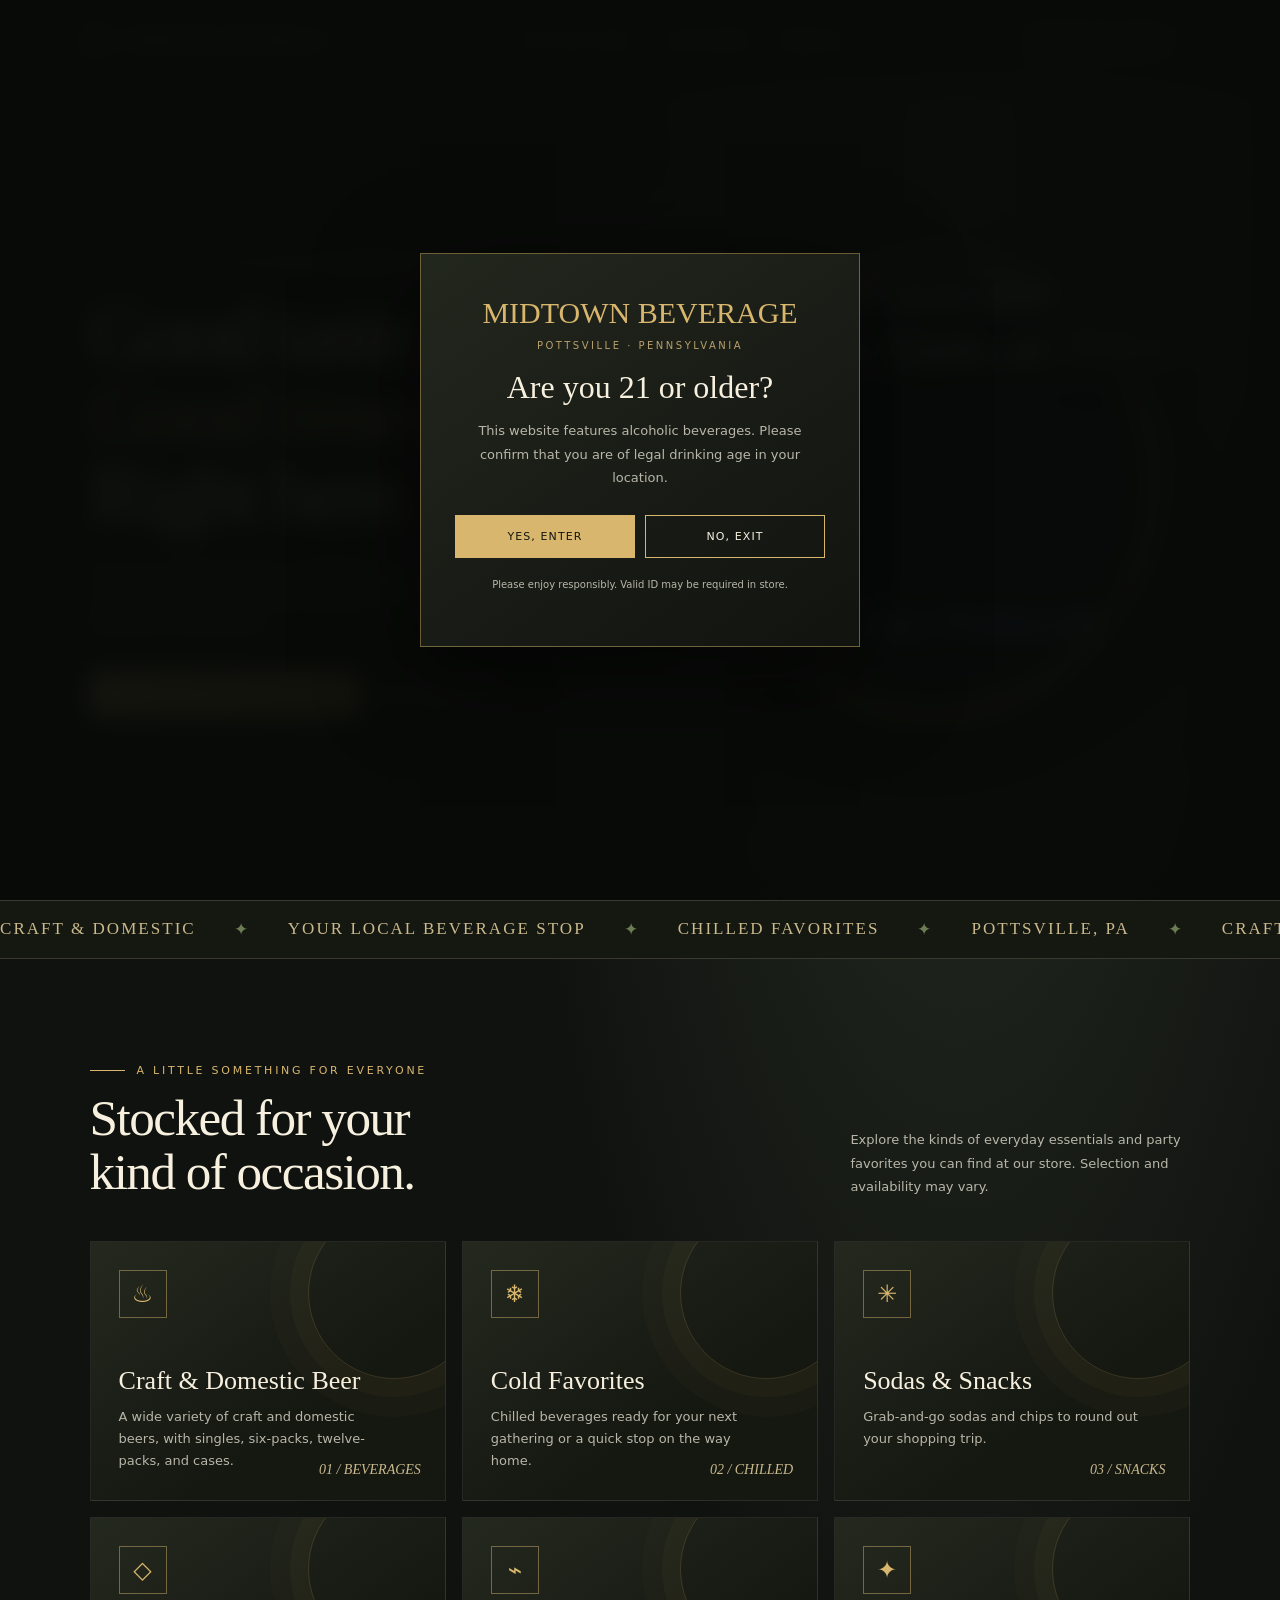
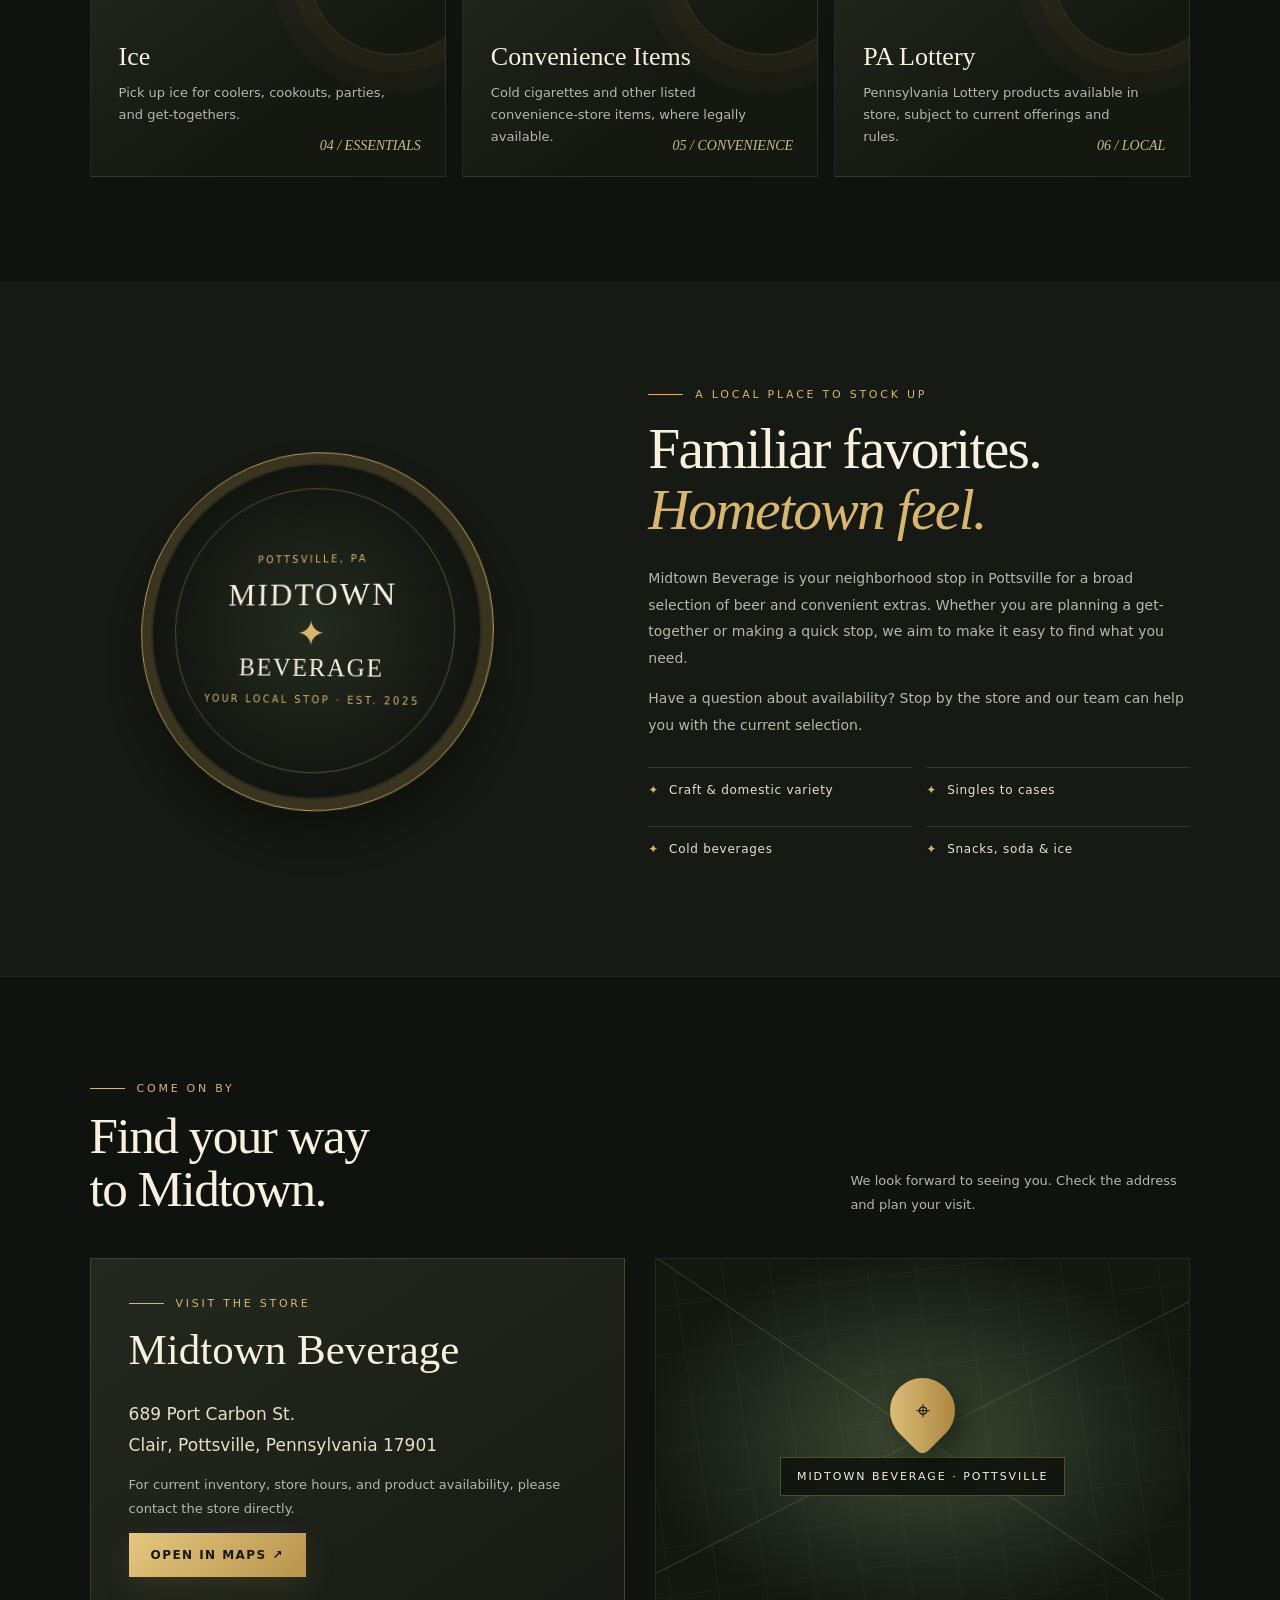
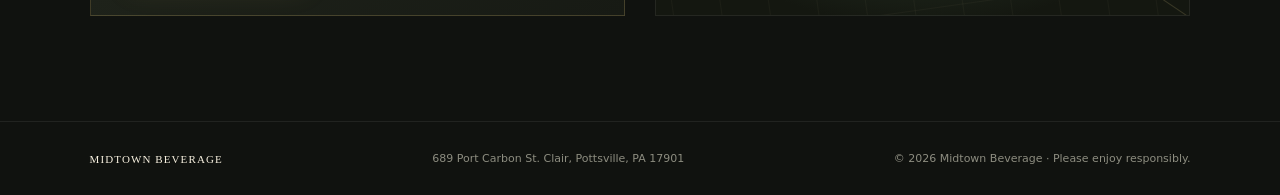
==== commit e4d6c532: "Rename midtown_beverage_3d_store.html to index.html" ====
--- a/index.html
+++ b/index.html
@@ -1,934 +1,65 @@
 <!DOCTYPE html>
 <html lang="en">
 <head>
-  <meta charset="UTF-8">
-  <meta name="viewport" content="width=device-width, initial-scale=1.0">
-  <title>Midtown Beverage | Pottsville, PA | Craft & Domestic Beer, PA Lottery, Ice & Tobacco</title>
-  <meta name="description" content="Midtown Beverage in Pottsville, PA. Large varieties of craft and domestic beers serving singles, 6-packs, 12-packs, and cases COLD. PA Lottery, cigarettes, sodas, chips, and ice.">
-  <link rel="preconnect" href="https://fonts.googleapis.com">
-  <link rel="preconnect" href="https://fonts.gstatic.com" crossorigin>
-  <link href="https://fonts.googleapis.com/css2?family=Bebas+Neue&family=Cinzel:wght@600;700;800;900&family=Inter:wght@300;400;500;600;700;800&family=Playfair+Display:ital,wght@0,600;0,700;1,600&display=swap" rel="stylesheet">
-  <link rel="stylesheet" href="styles.css">
-  <link rel="icon" type="image/jpeg" href="assets/logo.jpg">
+<meta charset="UTF-8">
+<meta name="viewport" content="width=device-width, initial-scale=1.0">
+<meta name="theme-color" content="#111310">
+<meta name="description" content="Midtown Beverage in Pottsville, Pennsylvania. Explore domestic and craft beer, cold drinks, snacks, ice, and more.">
+<title>Midtown Beverage | Pottsville, PA</title>
+<style>
+:root{--bg:#10120f;--panel:#191c17;--gold:#d8b66d;--cream:#f7f0df;--muted:#b9b6a9;--line:#3b392d;--green:#5f7651}
+*{box-sizing:border-box}html{scroll-behavior:smooth}body{margin:0;background:radial-gradient(ellipse at 75% 5%,#283026 0,transparent 35%),var(--bg);color:var(--cream);font-family:Inter,ui-sans-serif,system-ui,-apple-system,"Segoe UI",sans-serif;overflow-x:hidden}a{color:inherit;text-decoration:none}button{font:inherit}
+.noise{position:fixed;inset:0;pointer-events:none;opacity:.045;z-index:5;background-image:url("data:image/svg+xml,%3Csvg viewBox='0 0 180 180' xmlns='http://www.w3.org/2000/svg'%3E%3Cfilter id='n'%3E%3CfeTurbulence type='fractalNoise' baseFrequency='.9' numOctaves='3' stitchTiles='stitch'/%3E%3C/filter%3E%3Crect width='100%25' height='100%25' filter='url(%23n)' opacity='.5'/%3E%3C/svg%3E")}
+nav{height:82px;display:flex;align-items:center;justify-content:space-between;padding:0 6vw;border-bottom:1px solid #ffffff13;position:relative;z-index:10;background:#10120fba;backdrop-filter:blur(16px)}.brand{display:flex;gap:12px;align-items:center;font-family:Georgia,serif;letter-spacing:.08em;font-weight:700}.brand-mark{width:42px;height:42px;border:1px solid var(--gold);border-radius:50%;display:grid;place-items:center;color:var(--gold);font-size:20px;box-shadow:inset 0 0 12px #d8b66d22}.nav-links{display:flex;gap:30px;color:#d3d0c5;font-size:13px;letter-spacing:.09em;text-transform:uppercase}.nav-links a:hover{color:var(--gold)}.nav-cta{padding:12px 18px;border:1px solid var(--gold);color:var(--gold);font-size:12px;letter-spacing:.1em;text-transform:uppercase;transition:.25s}.nav-cta:hover{background:var(--gold);color:#171811}
+.hero{min-height:calc(100vh - 82px);padding:70px 7vw 80px;display:grid;grid-template-columns:1.03fr .97fr;align-items:center;gap:30px;position:relative;isolation:isolate}.hero:before{content:"";position:absolute;width:440px;height:440px;border-radius:50%;background:#d4ad5a0d;filter:blur(55px);left:20%;top:10%;z-index:-1}.eyebrow{color:var(--gold);font-size:11px;letter-spacing:.25em;text-transform:uppercase;display:flex;align-items:center;gap:12px}.eyebrow:before{content:"";height:1px;width:35px;background:var(--gold)}h1{font-family:Georgia,"Times New Roman",serif;font-size:clamp(48px,6.5vw,94px);line-height:.96;letter-spacing:-.045em;font-weight:500;margin:25px 0 25px;max-width:650px}h1 em{color:var(--gold);font-weight:400}.hero-copy{max-width:480px;color:var(--muted);line-height:1.8;font-size:15px}.actions{display:flex;align-items:center;gap:20px;margin-top:32px;flex-wrap:wrap}.button{display:inline-flex;align-items:center;justify-content:center;gap:12px;padding:15px 22px;background:linear-gradient(135deg,#e4c780,#b8944c);color:#171811;font-size:12px;font-weight:800;letter-spacing:.12em;text-transform:uppercase;border:0;cursor:pointer;box-shadow:0 10px 30px #c5a35626;transition:transform .25s,box-shadow .25s}.button:hover{transform:translateY(-3px);box-shadow:0 15px 35px #c5a35640}.text-link{font-size:12px;letter-spacing:.1em;text-transform:uppercase;color:#e9e0c8;border-bottom:1px solid #8f805a;padding:8px 0}
+.hero-art{min-height:510px;display:grid;place-items:center;perspective:1200px;position:relative}.orb{position:absolute;width:min(37vw,440px);aspect-ratio:1;border-radius:50%;background:radial-gradient(circle at 35% 28%,#e9d39b24,transparent 40%),linear-gradient(135deg,#e3c5770d,#11130f 70%);border:1px solid #d7b86d32;box-shadow:0 0 90px #c2a65b0b,inset 0 0 45px #c2a65b0c;animation:orb 8s ease-in-out infinite}.logo-wrap{width:min(39vw,450px);aspect-ratio:1;border-radius:50%;position:relative;z-index:2;transform-style:preserve-3d;transition:transform .15s ease-out;filter:drop-shadow(0 28px 28px #000b)}.logo-wrap:before{content:"";position:absolute;inset:9px;border-radius:50%;border:1px solid #e5c578a6;transform:translateZ(-18px);box-shadow:0 18px 0 -4px #5c4827,0 24px 0 -5px #171a14,0 30px 0 -7px #b18e48}.logo-wrap img{width:100%;height:100%;object-fit:cover;border-radius:50%;border:5px solid #bca05f;box-shadow:0 0 0 7px #171a15,0 0 0 8px #8e753f,0 35px 70px #0009}.float-card{position:absolute;z-index:3;background:#171a15df;backdrop-filter:blur(15px);border:1px solid #d8b66d4c;padding:17px 20px;box-shadow:0 15px 35px #0006}.float-card small{display:block;color:var(--gold);font-size:9px;letter-spacing:.18em;text-transform:uppercase;margin-bottom:7px}.float-card strong{font-family:Georgia,serif;font-weight:400;font-size:18px}.card-top{top:14%;right:0;transform:rotate(3deg)}.card-bottom{bottom:12%;left:0;transform:rotate(-3deg)}.spark{position:absolute;color:var(--gold);font-size:22px;animation:twinkle 3s infinite}.s1{top:15%;left:12%}.s2{right:10%;bottom:22%;animation-delay:1s}.scroll-note{position:absolute;bottom:26px;left:7vw;display:flex;gap:14px;align-items:center;color:#89897d;font-size:10px;letter-spacing:.2em;text-transform:uppercase}.scroll-note span{height:1px;width:45px;background:#85734b}
+.marquee{overflow:hidden;border-top:1px solid var(--line);border-bottom:1px solid var(--line);padding:18px 0;background:#151711}.marquee-track{display:flex;gap:38px;white-space:nowrap;animation:marquee 28s linear infinite;color:#c9b98c;font-family:Georgia,serif;font-size:17px;letter-spacing:.12em}.marquee b{color:#6c7d55;font-weight:400}
+section{padding:105px 7vw}.section-head{display:flex;justify-content:space-between;align-items:end;gap:25px;margin-bottom:42px}.section-head h2{font:500 clamp(34px,4vw,58px)/1.05 Georgia,serif;letter-spacing:-.03em;margin:14px 0 0}.section-head p{max-width:340px;color:var(--muted);font-size:13px;line-height:1.8;margin:0}.categories{display:grid;grid-template-columns:repeat(3,1fr);gap:16px}.category{min-height:260px;padding:28px;position:relative;overflow:hidden;background:linear-gradient(145deg,#24291f,#151711 65%);border:1px solid #ffffff12;transition:transform .35s,border-color .35s;transform-style:preserve-3d}.category:hover{transform:translateY(-8px) rotateX(2deg);border-color:#d8b66d70}.category:after{content:"";position:absolute;width:170px;height:170px;border-radius:50%;right:-35px;top:-35px;border:1px solid #d8b66d30;box-shadow:0 0 0 18px #d8b66d08,0 0 0 38px #d8b66d05}.cat-icon{width:48px;height:48px;border:1px solid #d8b66d75;color:var(--gold);display:grid;place-items:center;font-size:24px;margin-bottom:48px}.category h3{font:400 26px Georgia,serif;margin:0 0 10px}.category p{color:var(--muted);font-size:13px;line-height:1.7;max-width:280px;margin:0}.number{position:absolute;right:24px;bottom:22px;color:#c9b98c;font:italic 14px Georgia,serif}
+.about{display:grid;grid-template-columns:.9fr 1.1fr;gap:9vw;align-items:center;background:#171a14;border-top:1px solid #ffffff0b;border-bottom:1px solid #ffffff0b}.about-visual{position:relative;min-height:370px;display:grid;place-items:center;perspective:1000px}.seal{width:min(100%,360px);aspect-ratio:1;border-radius:50%;display:grid;place-items:center;text-align:center;border:1px solid #bfa15c;background:radial-gradient(circle,#242b20,#11130f 70%);box-shadow:0 25px 65px #0007,inset 0 0 0 10px #bfa15c12,inset 0 0 0 12px #bfa15c2a;transform:rotateY(-12deg) rotateX(5deg);transition:transform .4s}.seal:hover{transform:rotateY(0) rotateX(0) translateY(-5px)}.seal-inner{width:80%;height:80%;border:1px solid #bfa15c66;border-radius:50%;display:flex;flex-direction:column;justify-content:center;align-items:center;padding:20px}.seal .big{font:500 32px Georgia,serif;letter-spacing:.07em}.seal .small{color:var(--gold);font-size:10px;letter-spacing:.25em;margin:12px 0}.seal .symbol{font-size:36px;color:var(--gold)}.about-copy h2{font:500 clamp(38px,4.5vw,62px)/1.05 Georgia,serif;margin:18px 0 25px;letter-spacing:-.03em}.about-copy h2 em{color:var(--gold);font-weight:400}.about-copy p{color:var(--muted);font-size:14px;line-height:1.9;max-width:560px}.feature-list{display:grid;grid-template-columns:1fr 1fr;gap:14px;margin-top:28px}.feature{padding:15px 0;border-top:1px solid #ffffff20;font-size:12px;letter-spacing:.06em;color:#e9e1cf}.feature:before{content:"✦";color:var(--gold);margin-right:10px}
+.visit{display:grid;grid-template-columns:1fr 1fr;gap:30px;align-items:stretch}.visit-panel{padding:38px;background:linear-gradient(145deg,#24291f,#171a14);border:1px solid #d8b66d35}.visit-panel h2{font:500 43px Georgia,serif;margin:15px 0 25px}.address{font-size:17px;line-height:1.8;color:#e8dfc9}.visit-panel p{color:var(--muted);line-height:1.8;font-size:13px}.map-panel{min-height:320px;position:relative;overflow:hidden;background:radial-gradient(ellipse at 50% 50%,#3d4b32,#20291e 48%,#141710 75%);border:1px solid #ffffff12;display:grid;place-items:center}.map-panel:before,.map-panel:after{content:"";position:absolute;width:130%;height:1px;background:#c5b47b35;transform:rotate(-27deg)}.map-panel:after{transform:rotate(34deg)}.map-grid{position:absolute;inset:0;background-image:linear-gradient(#c9b98c0c 1px,transparent 1px),linear-gradient(90deg,#c9b98c0c 1px,transparent 1px);background-size:40px 40px;transform:rotate(-8deg) scale(1.2)}.pin{position:relative;z-index:2;display:grid;place-items:center;gap:14px}.pin-icon{width:65px;height:65px;border-radius:50% 50% 50% 8px;transform:rotate(-45deg);background:linear-gradient(135deg,#e4c780,#a57c38);box-shadow:0 15px 35px #0008;display:grid;place-items:center}.pin-icon span{transform:rotate(45deg);font-size:25px;color:#161811}.pin label{font-size:11px;letter-spacing:.18em;text-transform:uppercase;background:#11140fe8;padding:12px 16px;border:1px solid #d8b66d55}
+footer{padding:30px 7vw;display:flex;justify-content:space-between;gap:20px;align-items:center;color:#8d8d80;font-size:11px;border-top:1px solid #ffffff12}.footer-brand{color:var(--cream);font-family:Georgia,serif;letter-spacing:.1em}.age-modal{position:fixed;inset:0;background:#080a08eF;z-index:100;display:grid;place-items:center;padding:20px;backdrop-filter:blur(12px);transition:opacity .35s,visibility .35s}.age-modal.hidden{opacity:0;visibility:hidden;pointer-events:none}.age-box{width:min(100%,440px);text-align:center;padding:42px 34px;background:linear-gradient(145deg,#22271e,#11130f);border:1px solid #c4a45d80;box-shadow:0 25px 90px #0009}.age-logo{font:500 30px Georgia,serif;color:var(--gold);margin-bottom:10px}.age-box h2{font:400 32px Georgia,serif;margin:18px 0 12px}.age-box p{font-size:13px;line-height:1.8;color:var(--muted)}.age-actions{display:flex;gap:10px;margin-top:25px}.age-actions button{flex:1;padding:14px 10px;border:1px solid var(--gold);cursor:pointer;font-size:11px;letter-spacing:.1em;text-transform:uppercase}.yes{background:var(--gold);color:#14160f}.no{background:transparent;color:var(--cream)}
+@keyframes orb{0%,100%{transform:scale(1)}50%{transform:scale(1.04)}}@keyframes twinkle{0%,100%{opacity:.35;transform:scale(.8)}50%{opacity:1;transform:scale(1.2)}}@keyframes marquee{to{transform:translateX(-50%)}}
+@media(max-width:850px){.nav-links{display:none}.hero{grid-template-columns:1fr;padding-top:65px;gap:5px}.hero-art{min-height:420px}.logo-wrap{width:min(72vw,390px)}.orb{width:min(70vw,390px)}.card-top{right:2%}.card-bottom{left:2%}.categories{grid-template-columns:repeat(2,1fr)}.about{grid-template-columns:1fr;gap:35px}.about-visual{min-height:320px}.seal{width:min(75vw,320px)}.visit{grid-template-columns:1fr}.section-head{align-items:start;flex-direction:column}}
+@media(max-width:520px){nav{height:70px;padding:0 5vw}.brand{font-size:12px}.nav-cta{padding:10px 12px;font-size:10px}.hero{padding:55px 6vw 75px}.hero-art{min-height:350px}.float-card{padding:12px 14px}.float-card strong{font-size:15px}.card-top{top:9%}.card-bottom{bottom:7%}section{padding:75px 6vw}.section-head h2{font-size:39px}.categories{grid-template-columns:1fr}.category{min-height:225px}.cat-icon{margin-bottom:35px}.feature-list{grid-template-columns:1fr}.visit-panel{padding:27px}.visit-panel h2{font-size:36px}footer{padding:25px 6vw;flex-direction:column;align-items:flex-start}.scroll-note{left:6vw}}
+@media(prefers-reduced-motion:reduce){*,*:before,*:after{animation:none!important;scroll-behavior:auto!important;transition:none!important}}
+</style>
 </head>
 <body>
-
-  <!-- ===================================================================
-       CUSTOM LUXURY CURSOR
-       =================================================================== -->
-  <div id="custom-cursor"></div>
-  <div id="custom-cursor-follower"></div>
-
-  <!-- ===================================================================
-       AGE VERIFICATION GATE MODAL (21+)
-       =================================================================== -->
-  <div id="age-gate-modal" class="age-gate-modal">
-    <div class="age-gate-box">
-      <img src="assets/logo.jpg" alt="Midtown Beverage Pottsville PA Logo" class="age-gate-logo">
-      <h2 class="age-gate-title">MIDTOWN BEVERAGE</h2>
-      <p class="section-badge" style="margin-bottom:1rem;">POTTSVILLE, PA • EST. 2025</p>
-      <p class="age-gate-text">
-        Welcome to Midtown Beverage. In accordance with Pennsylvania state law, you must be <strong>21 years of age or older</strong> to purchase or view alcoholic beverages and lottery games.
-      </p>
-      <div class="age-gate-actions">
-        <button id="btn-verify-age" class="btn-primary" style="padding:0.85rem 2.2rem; font-size:1rem;">
-          🍺 I Am 21 or Older (Enter)
-        </button>
-        <button id="btn-under-age" class="btn-outline">
-          Exit
-        </button>
-      </div>
-    </div>
-  </div>
-
-  <!-- ===================================================================
-       TOP LUXURY MARQUEE TICKER
-       =================================================================== -->
-  <div class="top-marquee-wrap">
-    <div class="marquee-content">
-      <span>POTTSVILLE'S PREMIER BEVERAGE VAULT</span>
-      <span class="dot-sep">✦</span>
-      <span class="highlight">100+ CRAFT & DOMESTIC BREWS</span>
-      <span class="dot-sep">✦</span>
-      <span>COLD SINGLES, 6-PACKS, 12-PACKS & CASES</span>
-      <span class="dot-sep">✦</span>
-      <span class="highlight">OFFICIAL PA LOTTERY JACKPOT TERMINAL</span>
-      <span class="dot-sep">✦</span>
-      <span>CRYOGENIC 33°F WALK-IN COOLER</span>
-      <span class="dot-sep">✦</span>
-      <span class="highlight">PARTY ICE & PA HERITAGE SNACKS</span>
-      <span class="dot-sep">✦</span>
-      <span>689 PORT CARBON ST. CLAIR, POTTSVILLE</span>
-      <span class="dot-sep">✦</span>
-      <span>POTTSVILLE'S PREMIER BEVERAGE VAULT</span>
-      <span class="dot-sep">✦</span>
-      <span class="highlight">100+ CRAFT & DOMESTIC BREWS</span>
-      <span class="dot-sep">✦</span>
-      <span>COLD SINGLES, 6-PACKS, 12-PACKS & CASES</span>
-      <span class="dot-sep">✦</span>
-      <span class="highlight">OFFICIAL PA LOTTERY JACKPOT TERMINAL</span>
-      <span class="dot-sep">✦</span>
-      <span>CRYOGENIC 33°F WALK-IN COOLER</span>
-    </div>
-  </div>
-
-  <!-- ===================================================================
-       TOP ANNOUNCEMENT BAR
-       =================================================================== -->
-  <aside class="top-bar" aria-label="Store Announcement">
-    <div class="container">
-      <div class="top-bar-left">
-        <span id="live-store-status" class="status-pill">
-          <span class="status-dot"></span> OPEN TODAY • ICE COLD BEER READY
-        </span>
-        <span>📍 689 Port Carbon St. Clair, Pottsville, PA 17901</span>
-      </div>
-      <div class="top-bar-right">
-        <span>⚡ Super Chilled Walk-In Cooler (33°F)</span>
-        <a href="tel:5706282337" style="color:var(--gold-bright); text-decoration:none; font-weight:700;">📞 (570) 628-BEER</a>
-      </div>
-    </div>
-  </aside>
-
-  <!-- ===================================================================
-       STICKY NAVIGATION
-       =================================================================== -->
-  <nav class="navbar" aria-label="Main Navigation">
-    <div class="container">
-      <a href="#hero" class="nav-brand">
-        <div class="nav-logo-wrapper">
-          <img src="assets/logo.jpg" alt="Midtown Beverage Emblem" class="nav-logo-img">
-        </div>
-        <div class="nav-brand-text">
-          <span class="nav-brand-title">MIDTOWN BEVERAGE</span>
-          <span class="nav-brand-subtitle">Pottsville, PA • Est. 2025</span>
-        </div>
-      </a>
-
-      <ul class="nav-links">
-        <li><a href="#hero" class="nav-link">3D Showcase</a></li>
-        <li><a href="#walkin" class="nav-link">33°F Walk-In</a></li>
-        <li><a href="#services" class="nav-link">Offerings</a></li>
-        <li><a href="#vault" class="nav-link">Cold Vault</a></li>
-        <li><a href="#lottery" class="nav-link">PA Lottery</a></li>
-        <li><a href="#location" class="nav-link">Hours & Location</a></li>
-      </ul>
-
-      <div class="nav-actions">
-        <button id="audio-toggle-btn" class="audio-btn" title="Toggle Sound FX">
-          🔇 Sound Off
-        </button>
-        <button id="mobile-toggle-btn" class="mobile-toggle" aria-label="Toggle Navigation">
-          ☰
-        </button>
-        <a href="#location" class="btn-primary desktop-only">
-          <span>Get Directions</span> ➔
-        </a>
-      </div>
-    </div>
-  </nav>
-
-  <!-- ===================================================================
-       HERO 3D SHOWCASE SECTION
-       =================================================================== -->
-  <header id="hero" class="hero-section">
-    <div class="container">
-      <div class="hero-grid">
-        
-        <!-- Left: Branding & Story -->
-        <div class="hero-content">
-          <div class="section-badge">
-            ★ OFFICIAL POTTSVILLE BEVERAGE HEADQUARTERS
-          </div>
-          <h1 class="hero-headline">
-            ICE COLD <span class="gold-text gold-shimmer">CRAFT & DOMESTIC</span> BEER.
-          </h1>
-          <p class="hero-subhead">
-            Serving Schuylkill County with the largest variety of ice-cold brews. Grab <strong>Singles</strong>, <strong>6-Packs</strong>, <strong>12-Packs</strong>, and <strong>Full Cases</strong> straight from our 33°F walk-in. Plus PA Lottery, cigarettes, snacks, sodas, and fresh party ice!
-          </p>
-          
-          <div class="hero-ctas">
-            <a href="#vault" class="btn-primary">
-              <span>❄️ Explore Cold Vault</span>
-            </a>
-            <a href="#lottery" class="btn-outline">
-              <span>🎰 Scratch PA Lottery</span>
-            </a>
-            <a href="#location" class="btn-ice">
-              <span>📍 Find Store</span>
-            </a>
-          </div>
-
-          <div class="hero-stats">
-            <div class="stat-item">
-              <span class="stat-num">33°F</span>
-              <span class="stat-label">Calibrated Cold Storage</span>
-            </div>
-            <div class="stat-item">
-              <span class="stat-num">100+</span>
-              <span class="stat-label">Craft & Domestic Brands</span>
-            </div>
-            <div class="stat-item">
-              <span class="stat-num">#1</span>
-              <span class="stat-label">PA Lottery & Party Ice</span>
-            </div>
-          </div>
-        </div>
-
-        <!-- Right: 3D Interactive Canvas -->
-        <div class="hero-canvas-column">
-          <div class="canvas-wrapper">
-            
-            <!-- Top Canvas Controls -->
-            <div class="canvas-overlay-top">
-              <div class="temp-badge">
-                <span class="pulse-ice"></span>
-                <span>CHILLED 33°F • CONDENSATION COLD</span>
-              </div>
-              <div class="canvas-hint">
-                🖱️ Drag 360° • Pinch / Scroll Zoom
-              </div>
-            </div>
-
-            <!-- The WebGL Canvas -->
-            <canvas id="hero-3d-canvas"></canvas>
-
-            <!-- Bottom Canvas Controls -->
-            <div class="canvas-overlay-bottom">
-              <div class="can-switcher">
-                <button class="can-btn active" data-can="ipa">🍺 Heritage IPA</button>
-                <button class="can-btn" data-can="bottle">🍾 Amber Bottle</button>
-                <button class="can-btn" data-can="lager">❄️ Crisp Lager</button>
-                <button class="can-btn" data-can="coin">🪙 24K Medallion</button>
-              </div>
-
-              <div class="canvas-interact-actions">
-                <button id="btn-pop-can" class="action-icon-btn" title="Open Can / Bottle (Sound FX)">
-                  ⚡
-                </button>
-                <button id="btn-toggle-spin" class="action-icon-btn" title="Toggle Auto-Spin">
-                  🔄
-                </button>
-              </div>
-            </div>
-
-          </div>
-        </div>
-
-      </div>
-    </div>
-  </header>
-
-  <!-- ===================================================================
-       VIRTUAL WALK-IN CHAMBER (33°F CRYOGENIC COOLER EXPERIENCE)
-       =================================================================== -->
-  <section id="walkin" class="walkin-preview-section">
-    <div class="container">
-      <div class="cooler-chamber">
-        <div class="cooler-glow-ceiling"></div>
-        <div class="cooler-content-grid">
-          
-          <div>
-            <span class="section-badge ice">❄️ CRYOGENIC 33°F WALK-IN</span>
-            <h2 class="section-title">THE COLDEST BEER IN POTTSVILLE</h2>
-            <p style="color: var(--text-parchment); font-size: 1.08rem; line-height: 1.8; margin-bottom: 1.8rem;">
-              Step inside our commercial high-capacity walk-in vault calibrated precisely to <strong>33°F</strong>. Whether you need a mix-and-match 6-pack for tonight or full cases of ice-cold Yuengling and IPAs for the weekend party, it's always frosty and ready to drink.
-            </p>
-            <div style="display: flex; gap: 1rem; flex-wrap: wrap;">
-              <a href="#vault" class="btn-ice">
-                <span>Browse Cold Inventory</span> ➔
-              </a>
-              <a href="#location" class="btn-outline">
-                <span>Drive-Up & Load</span>
-              </a>
-            </div>
-          </div>
-
-          <!-- Interactive Steam Wipe Box -->
-          <div class="cooler-wipe-box">
-            <div class="cooler-wipe-bg">
-              <span style="font-family: var(--font-serif); font-size: 0.9rem; color: var(--gold-bright); letter-spacing: 2px;">INSIDE THE WALK-IN VAULT</span>
-              <div class="cooler-shelf-preview">
-                <span>🍺</span>
-                <span>🍾</span>
-                <span>❄️</span>
-                <span>🍻</span>
-              </div>
-              <p style="color: #00f0ff; font-weight: 700; margin-top: 0.8rem; font-size: 0.85rem;">
-                33°F • FULLY STOCKED & FROSTY
-              </p>
-            </div>
-            <!-- Canvas with steam condensation to wipe off -->
-            <canvas id="steam-canvas"></canvas>
-          </div>
-
-        </div>
-      </div>
-    </div>
-  </section>
-
-  <!-- ===================================================================
-       SERVICES & CORE OFFERINGS (DIRECTLY FROM STORE SPECS)
-       =================================================================== -->
-  <section id="services" class="services-section">
-    <div class="container">
-      <div style="text-align: center; max-width: 720px; margin: 0 auto 3.5rem;">
-        <span class="section-badge">WHAT WE SERVE</span>
-        <h2 class="section-title">EVERYTHING YOU NEED IN ONE STOP</h2>
-        <p class="section-sub" style="margin: 0 auto;">
-          Whether you're gearing up for a weekend barbecue, restocking the home fridge, or grabbing a quick cold single after work, Midtown Beverage has you covered.
-        </p>
-      </div>
-
-      <div class="services-grid">
-        
-        <!-- Card 1: Cold Beers -->
-        <div class="service-card frost-card">
-          <div class="service-icon-box">❄️</div>
-          <h3 class="service-title">Cold Beers in Every Size</h3>
-          <p class="service-desc">
-            Never drink lukewarm beer again. We keep our walk-in cooler freezing cold at 33°F. Serving singles for custom mix-and-match, 6-packs, 12-packs, and full 24/30-pack cases!
-          </p>
-          <div class="service-tags">
-            <span class="service-tag">Singles</span>
-            <span class="service-tag">6-Packs</span>
-            <span class="service-tag">12-Packs</span>
-            <span class="service-tag">Full Cases</span>
-            <span class="service-tag">33°F Guaranteed</span>
-          </div>
-        </div>
-
-        <!-- Card 2: Craft & Domestic Variety -->
-        <div class="service-card">
-          <div class="service-icon-box">🍺</div>
-          <h3 class="service-title">Craft & Domestic Varieties</h3>
-          <p class="service-desc">
-            From hometown Pottsville favorites like Yuengling to top Pennsylvania regional craft breweries, hazy IPAs, stouts, imports, ciders, and national cold lagers.
-          </p>
-          <div class="service-tags">
-            <span class="service-tag">Hometown Yuengling</span>
-            <span class="service-tag">Local PA Craft</span>
-            <span class="service-tag">Hazy IPAs</span>
-            <span class="service-tag">Lagers & Lights</span>
-            <span class="service-tag">Hard Seltzers</span>
-          </div>
-        </div>
-
-        <!-- Card 3: PA Lottery -->
-        <div class="service-card">
-          <div class="service-icon-box">🎰</div>
-          <h3 class="service-title">Official PA Lottery Terminal</h3>
-          <p class="service-desc">
-            Try your luck with Pennsylvania's most popular instant scratch-off tickets, Powerball, Mega Millions, Cash 5, and daily numbers. Big jackpot winners right here!
-          </p>
-          <div class="service-tags">
-            <span class="service-tag">Instant Scratchers</span>
-            <span class="service-tag">Powerball</span>
-            <span class="service-tag">Mega Millions</span>
-            <span class="service-tag">Fast Cash</span>
-          </div>
-        </div>
-
-        <!-- Card 4: Cigarettes & Tobacco -->
-        <div class="service-card">
-          <div class="service-icon-box">🚬</div>
-          <h3 class="service-title">Cigarettes & Tobacco Selection</h3>
-          <p class="service-desc">
-            Complete inventory of premium and popular cigarette brands, tobacco accessories, and lighters at competitive state-minimum Pennsylvania pricing.
-          </p>
-          <div class="service-tags">
-            <span class="service-tag">Major Brands</span>
-            <span class="service-tag">Competitive Prices</span>
-            <span class="service-tag">Fresh Stock</span>
-            <span class="service-tag">Lighters & Wraps</span>
-          </div>
-        </div>
-
-        <!-- Card 5: Sodas and Chips -->
-        <div class="service-card">
-          <div class="service-icon-box">🥤</div>
-          <h3 class="service-title">Cold Sodas & Local PA Chips</h3>
-          <p class="service-desc">
-            Pair your cold beverages with Pennsylvania legendary snacks including Middleswarth BBQ chips, Utz, pretzels, plus ice-cold sodas, iced teas, and energy drinks.
-          </p>
-          <div class="service-tags">
-            <span class="service-tag">Middleswarth BBQ</span>
-            <span class="service-tag">Utz PA Snacks</span>
-            <span class="service-tag">Coca-Cola & Pepsi</span>
-            <span class="service-tag">Energy Drinks</span>
-          </div>
-        </div>
-
-        <!-- Card 6: Bagged Party Ice -->
-        <div class="service-card frost-card">
-          <div class="service-icon-box">🧊</div>
-          <h3 class="service-title">Fresh Bagged Party Ice</h3>
-          <p class="service-desc">
-            Crystal clear, pure food-grade bagged cubed ice. Essential for camping trips, boat days, backyard barbecues, parties, and filling your cooler.
-          </p>
-          <div class="service-tags">
-            <span class="service-tag">10 lb Bags</span>
-            <span class="service-tag">20 lb Party Bags</span>
-            <span class="service-tag">Crystal Clear</span>
-            <span class="service-tag">Always Stocked</span>
-          </div>
-        </div>
-
-      </div>
-    </div>
-  </section>
-
-  <!-- ===================================================================
-       COLD VAULT INVENTORY & PRODUCT SHOWCASE
-       =================================================================== -->
-  <section id="vault" class="inventory-section">
-    <div class="container">
-      <div style="display: flex; justify-content: space-between; align-items: flex-end; flex-wrap: wrap; gap: 1.5rem; margin-bottom: 2rem;">
-        <div>
-          <span class="section-badge ice">❄️ 33°F WALK-IN VAULT</span>
-          <h2 class="section-title">EXPLORE OUR COLD SELECTION</h2>
-          <p class="section-sub" style="margin-bottom: 0;">
-            Browse popular craft brews, domestic staples, party ice, and snacks. Click <strong>"+ Mix & Match"</strong> to assemble your custom 6-pack!
-          </p>
-        </div>
-      </div>
-
-      <!-- Category Filter Tabs -->
-      <div class="filter-bar">
-        <button class="filter-tab active" data-category="all">All Items</button>
-        <button class="filter-tab" data-category="craft">Craft Beer</button>
-        <button class="filter-tab" data-category="domestic">Domestic Staples</button>
-        <button class="filter-tab" data-category="local">Pottsville Local Pride</button>
-        <button class="filter-tab" data-category="ice">Party Ice</button>
-        <button class="filter-tab" data-category="lottery-snacks">Snacks & Lottery</button>
-      </div>
-
-      <!-- Beer & Product Cards Grid -->
-      <div class="beer-grid">
-
-        <!-- Product 1: Yuengling Traditional -->
-        <article class="product-card" data-category="local">
-          <span class="product-badge hometown">★ Hometown Pride</span>
-          <div class="product-visual">
-            <div class="product-visual-circle">🦅</div>
-          </div>
-          <div class="product-type">Pottsville, PA • Amber Lager</div>
-          <h3 class="product-name">Yuengling Traditional Lager</h3>
-          <p class="product-notes">America’s oldest brewery, born right here in Pottsville! Roasted caramel malt, crisp amber finish.</p>
-          <div class="product-options">
-            <span class="size-pill">Singles</span>
-            <span class="size-pill">6-Pk Cans/Bottles</span>
-            <span class="size-pill">12-Pk</span>
-            <span class="size-pill">24-Can Case</span>
-          </div>
-          <div class="product-footer">
-            <span class="product-status">❄️ Cold Stored</span>
-            <button class="btn-add-pack">+ Mix & Match</button>
-          </div>
-        </article>
-
-        <!-- Product 2: Midtown Heritage Hazy IPA -->
-        <article class="product-card" data-category="craft">
-          <span class="product-badge">Top Craft Pick</span>
-          <div class="product-visual">
-            <div class="product-visual-circle">🍺</div>
-          </div>
-          <div class="product-type">PA Craft • 6.8% ABV</div>
-          <h3 class="product-name">Midtown Heritage Hazy IPA</h3>
-          <p class="product-notes">Double dry-hopped with Citra & Mosaic. Juicy tropical aromas, velvety smooth body with gentle haze.</p>
-          <div class="product-options">
-            <span class="size-pill">16oz 4-Pack</span>
-            <span class="size-pill">Single Tallboy</span>
-            <span class="size-pill">Case</span>
-          </div>
-          <div class="product-footer">
-            <span class="product-status">❄️ Super Chilled</span>
-            <button class="btn-add-pack">+ Mix & Match</button>
-          </div>
-        </article>
-
-        <!-- Product 3: Miller Lite Cold Cans -->
-        <article class="product-card" data-category="domestic">
-          <span class="product-badge">Classic Favorite</span>
-          <div class="product-visual">
-            <div class="product-visual-circle">🍻</div>
-          </div>
-          <div class="product-type">Domestic Pilsner • 4.2% ABV</div>
-          <h3 class="product-name">Miller Lite Cold Cans</h3>
-          <p class="product-notes">The original light beer. Great taste with only 96 calories and 3.2g carbs. Game day essential.</p>
-          <div class="product-options">
-            <span class="size-pill">Singles</span>
-            <span class="size-pill">12-Pack</span>
-            <span class="size-pill">30-Rack Case</span>
-          </div>
-          <div class="product-footer">
-            <span class="product-status">❄️ 33°F Cold</span>
-            <button class="btn-add-pack">+ Mix & Match</button>
-          </div>
-        </article>
-
-        <!-- Product 4: Coors Light Silver Bullet -->
-        <article class="product-card" data-category="domestic">
-          <span class="product-badge">Mountain Cold</span>
-          <div class="product-visual">
-            <div class="product-visual-circle">🏔️</div>
-          </div>
-          <div class="product-type">Domestic Light • 4.2% ABV</div>
-          <h3 class="product-name">Coors Light Silver Bullet</h3>
-          <p class="product-notes">Cold-lagered and cold-filtered for unmistakable crisp refreshment. Mountains turn blue when cold!</p>
-          <div class="product-options">
-            <span class="size-pill">Singles</span>
-            <span class="size-pill">6-Pack</span>
-            <span class="size-pill">12-Pack</span>
-            <span class="size-pill">24-Case</span>
-          </div>
-          <div class="product-footer">
-            <span class="product-status">❄️ Blue Mountains</span>
-            <button class="btn-add-pack">+ Mix & Match</button>
-          </div>
-        </article>
-
-        <!-- Product 5: Pottsville Anthracite Porter -->
-        <article class="product-card" data-category="craft">
-          <span class="product-badge">Heritage Craft</span>
-          <div class="product-visual">
-            <div class="product-visual-circle">⛏️</div>
-          </div>
-          <div class="product-type">Dark Porter • 7.5% ABV</div>
-          <h3 class="product-name">Pottsville Anthracite Porter</h3>
-          <p class="product-notes">Saluting Schuylkill County’s anthracite heritage. Decadent notes of dark cocoa, roasted coffee, and subtle smoke.</p>
-          <div class="product-options">
-            <span class="size-pill">Singles</span>
-            <span class="size-pill">4-Pack 16oz</span>
-            <span class="size-pill">Case</span>
-          </div>
-          <div class="product-footer">
-            <span class="product-status">❄️ Cold Vault</span>
-            <button class="btn-add-pack">+ Mix & Match</button>
-          </div>
-        </article>
-
-        <!-- Product 6: Bud Light & Budweiser -->
-        <article class="product-card" data-category="domestic">
-          <span class="product-badge">Always Stocked</span>
-          <div class="product-visual">
-            <div class="product-visual-circle">👑</div>
-          </div>
-          <div class="product-type">American Lager • 4.2% / 5%</div>
-          <h3 class="product-name">Bud Light & Budweiser</h3>
-          <p class="product-notes">Brewed using beechwood aging for clean, crisp flavor. Ready cold by the 12-pack or 30-case.</p>
-          <div class="product-options">
-            <span class="size-pill">16oz Singles</span>
-            <span class="size-pill">12-Pack</span>
-            <span class="size-pill">24-Pack</span>
-            <span class="size-pill">30-Case</span>
-          </div>
-          <div class="product-footer">
-            <span class="product-status">❄️ Ice Chilled</span>
-            <button class="btn-add-pack">+ Mix & Match</button>
-          </div>
-        </article>
-
-        <!-- Product 7: Blue Moon Belgian White -->
-        <article class="product-card" data-category="craft">
-          <span class="product-badge">Wheat Ale</span>
-          <div class="product-visual">
-            <div class="product-visual-circle">🍊</div>
-          </div>
-          <div class="product-type">Belgian Wheat • 5.4% ABV</div>
-          <h3 class="product-name">Blue Moon Belgian White</h3>
-          <p class="product-notes">Brewed with Valencia orange peel for subtle sweetness and coriander aroma. Perfect with an orange slice.</p>
-          <div class="product-options">
-            <span class="size-pill">Singles</span>
-            <span class="size-pill">6-Pack Bottles</span>
-            <span class="size-pill">12-Pack Cans</span>
-          </div>
-          <div class="product-footer">
-            <span class="product-status">❄️ Ready Cold</span>
-            <button class="btn-add-pack">+ Mix & Match</button>
-          </div>
-        </article>
-
-        <!-- Product 8: Crystal Clear Bagged Ice -->
-        <article class="product-card" data-category="ice">
-          <span class="product-badge" style="background:rgba(56,189,248,0.2); color:#38bdf8; border-color:#38bdf8;">Cold Party Ice</span>
-          <div class="product-visual">
-            <div class="product-visual-circle">🧊</div>
-          </div>
-          <div class="product-type">Filtered Ice • Fresh Bagged</div>
-          <h3 class="product-name">Crystal Clear Party Ice</h3>
-          <p class="product-notes">Triple-filtered pure cubed ice. Perfect for filling tailgating coolers, coolers for parties, and camping.</p>
-          <div class="product-options">
-            <span class="size-pill">10 lb Bag</span>
-            <span class="size-pill">20 lb Party Bag</span>
-            <span class="size-pill">Bulk Stacker</span>
-          </div>
-          <div class="product-footer">
-            <span class="product-status">❄️ Below Zero</span>
-            <span style="font-weight:700; color:#38bdf8; font-size:0.85rem;">In Stock Daily</span>
-          </div>
-        </article>
-
-        <!-- Product 9: Middleswarth PA Chips & Sodas -->
-        <article class="product-card" data-category="lottery-snacks">
-          <span class="product-badge">PA Legend</span>
-          <div class="product-visual">
-            <div class="product-visual-circle">🥔</div>
-          </div>
-          <div class="product-type">Local PA Snacks & Sodas</div>
-          <h3 class="product-name">Middleswarth BBQ Chips & Sodas</h3>
-          <p class="product-notes">The iconic Pennsylvania barbecue kettle chips, Utz chips, pretzels, and ice-cold 20oz and 2-liter sodas.</p>
-          <div class="product-options">
-            <span class="size-pill">Barbecue Kettle</span>
-            <span class="size-pill">Utz Pretzels</span>
-            <span class="size-pill">Cold 20oz Sodas</span>
-          </div>
-          <div class="product-footer">
-            <span class="product-status">🍿 Snack Wall</span>
-            <span style="font-weight:700; color:#d4af37; font-size:0.85rem;">Counter Ready</span>
-          </div>
-        </article>
-
-      </div>
-    </div>
-  </section>
-
-  <!-- ===================================================================
-       PA LOTTERY SCRATCH-OFF MINIGAME
-       =================================================================== -->
-  <section id="lottery" class="lottery-section">
-    <div class="container">
-      <div class="lottery-container">
-        
-        <!-- Details & Highlights -->
-        <div class="lottery-details">
-          <span class="section-badge">🎰 OFFICIAL RETAILER</span>
-          <h2 class="section-title">PENNSYLVANIA LOTTERY HEADQUARTERS</h2>
-          <p style="color: var(--cream-muted); font-size: 1.05rem; line-height: 1.7;">
-            Midtown Beverage is your official PA Lottery terminal in Pottsville! We carry full rolls of all latest \$1, \$2, \$5, \$10, \$20, and \$30 instant scratch games, plus Powerball and Mega Millions.
-          </p>
-
-          <ul class="lottery-feature-list">
-            <li>
-              <span class="bullet">✓</span>
-              <span>All current PA Lottery Scratch-Off games in stock</span>
-            </li>
-            <li>
-              <span class="bullet">✓</span>
-              <span>Powerball & Mega Millions lottery drawings</span>
-            </li>
-            <li>
-              <span class="bullet">✓</span>
-              <span>Instant ticket checker and fast cash payouts</span>
-            </li>
-            <li>
-              <span class="bullet">✓</span>
-              <span>Fast service right at our front checkout counter</span>
-            </li>
-          </ul>
-
-          <div style="margin-top: 1.5rem;">
-            <p style="color: var(--text-muted); font-size: 0.85rem;">
-              *Must be 18 or older to play the PA Lottery. Please play responsibly. Compulsive Gambling hotline: 1-800-GAMBLER.
-            </p>
-          </div>
-        </div>
-
-        <!-- Interactive Scratch-Off Card Ticket -->
-        <div class="scratch-card-box">
-          <div class="scratch-header">
-            <div class="scratch-logo">★ MIDTOWN LUCKY SCRATCH ★</div>
-            <div class="scratch-price">FREE PLAY</div>
-          </div>
-
-          <div class="scratch-surface-wrap">
-            <!-- Underneath Prize Layer -->
-            <div class="scratch-underlay">
-              <div class="scratch-prize-amount">$2 OFF</div>
-              <div class="scratch-prize-label">ANY 12-PACK OR FULL CASE</div>
-              <div class="scratch-promo-code">PROMO CODE: MIDTOWN2025</div>
-              <p style="font-size: 0.72rem; color: #94a3b8; margin-top: 0.3rem;">Show this screen at checkout at 689 Port Carbon St. Clair</p>
-            </div>
-
-            <!-- Foreground Scratch Canvas (Latex Layer) -->
-            <canvas id="scratch-canvas"></canvas>
-          </div>
-
-          <div class="scratch-controls">
-            <span class="scratch-help">💡 Drag mouse or finger to scratch</span>
-            <button id="btn-reset-scratch" class="btn-reset-scratch">↺ Re-scratch Ticket</button>
-          </div>
-        </div>
-
-      </div>
-    </div>
-  </section>
-
-  <!-- ===================================================================
-       STORE LOCATION, MAP & HOURS SECTION (FROM USER IMAGE 2)
-       =================================================================== -->
-  <section id="location" class="location-section">
-    <div class="container">
-      
-      <div style="text-align: center; max-width: 700px; margin: 0 auto 3rem;">
-        <span class="section-badge">FIND US IN POTTSVILLE</span>
-        <h2 class="section-title">VISIT MIDTOWN BEVERAGE</h2>
-        <p class="section-sub" style="margin: 0 auto;">
-          Conveniently located with plenty of parking and easy walk-in access for quick case pickups and party essentials.
-        </p>
-      </div>
-
-      <div class="location-grid">
-
-        <!-- Address & Operating Hours Card -->
-        <div class="location-card">
-          <div>
-            <div class="location-address-box">
-              <div style="color: var(--gold-light); font-size: 0.82rem; font-weight: 700; text-transform: uppercase; letter-spacing: 1.5px; margin-bottom: 0.4rem;">
-                Official Store Address
-              </div>
-              <h3 class="location-address">
-                689 Port Carbon St. Clair<br>
-                Pottsville, Pennsylvania 17901
-              </h3>
-              <p class="location-subtext">
-                Easy access off Port Carbon-Saint Clair Highway. Drive up, load your cold cases, and be on your way in minutes.
-              </p>
-            </div>
-
-            <h4 style="font-family: var(--font-serif); color: var(--cream); font-size: 1.15rem; margin-bottom: 0.8rem; border-top: 1px solid rgba(255,255,255,0.08); padding-top: 1.2rem;">
-              Weekly Operating Hours
-            </h4>
-
-            <table class="hours-table">
-              <tbody>
-                <tr id="hours-mon">
-                  <td>Monday</td>
-                  <td>9:00 AM – 10:00 PM</td>
-                </tr>
-                <tr id="hours-tue">
-                  <td>Tuesday</td>
-                  <td>9:00 AM – 10:00 PM</td>
-                </tr>
-                <tr id="hours-wed">
-                  <td>Wednesday</td>
-                  <td>9:00 AM – 10:00 PM</td>
-                </tr>
-                <tr id="hours-thu">
-                  <td>Thursday</td>
-                  <td>9:00 AM – 10:00 PM</td>
-                </tr>
-                <tr id="hours-fri">
-                  <td>Friday (Cold Rush)</td>
-                  <td>9:00 AM – 10:00 PM</td>
-                </tr>
-                <tr id="hours-sat">
-                  <td>Saturday (Game Day)</td>
-                  <td>9:00 AM – 10:00 PM</td>
-                </tr>
-                <tr id="hours-sun">
-                  <td>Sunday</td>
-                  <td>11:00 AM – 8:00 PM</td>
-                </tr>
-              </tbody>
-            </table>
-          </div>
-
-          <div style="display: flex; gap: 0.8rem; flex-wrap: wrap; margin-top: 1.5rem;">
-            <a href="https://maps.google.com/?q=689+Port+Carbon+St.+Clair,+Pottsville,+PA+17901" target="_blank" rel="noopener noreferrer" class="btn-primary" style="flex: 1; justify-content: center;">
-              <span>🗺️ Google Maps Directions</span>
-            </a>
-            <a href="tel:5706282337" class="btn-outline" style="flex: 1; justify-content: center;">
-              <span>📞 Call Midtown</span>
-            </a>
-          </div>
-        </div>
-
-        <!-- Stylized Interactive Map Card -->
-        <div class="map-card">
-          <div class="map-interactive-mock">
-            <div class="map-roads"></div>
-
-            <div class="map-pin-container" onclick="window.open('https://maps.google.com/?q=689+Port+Carbon+St.+Clair,+Pottsville,+PA+17901', '_blank')">
-              <div class="map-pin-pulse">
-                <img src="assets/logo.jpg" alt="Pin" class="map-pin-img">
-              </div>
-              <div class="map-pin-label">
-                ★ MIDTOWN BEVERAGE • POTTSVILLE
-              </div>
-            </div>
-          </div>
-
-          <div class="map-footer">
-            <div>
-              <strong style="color: var(--cream); font-size: 0.95rem;">689 Port Carbon St. Clair</strong>
-              <div style="font-size: 0.8rem; color: var(--text-muted);">Pottsville, PA 17901</div>
-            </div>
-            <a href="https://maps.google.com/?q=689+Port+Carbon+St.+Clair,+Pottsville,+PA+17901" target="_blank" rel="noopener noreferrer" class="btn-ice" style="padding: 0.45rem 1rem; font-size: 0.8rem;">
-              <span>Open in Maps</span> ➔
-            </a>
-          </div>
-        </div>
-
-      </div>
-    </div>
-  </section>
-
-  <!-- ===================================================================
-       FLOATING 6-PACK BUILDER COUNTER (CART)
-       =================================================================== -->
-  <aside id="pack-bar" class="pack-builder-bar" title="Click to view your custom 6-Pack">
-    <div class="pack-slots">
-      <div class="pack-slot">+</div>
-      <div class="pack-slot">+</div>
-      <div class="pack-slot">+</div>
-      <div class="pack-slot">+</div>
-      <div class="pack-slot">+</div>
-      <div class="pack-slot">+</div>
-    </div>
-    <div class="pack-bar-text">
-      <span class="pack-bar-title">MIX-AND-MATCH 6-PACK</span>
-      <span id="pack-status" class="pack-bar-status">0 / 6 Cans Selected</span>
-    </div>
-  </aside>
-
-  <!-- 6-Pack Details Modal Drawer -->
-  <div id="pack-modal" class="pack-modal-backdrop">
-    <div class="pack-modal-content">
-      <div class="pack-modal-header">
-        <h3 class="pack-modal-title">Your Custom Cold 6-Pack</h3>
-        <button id="close-pack-modal" class="pack-modal-close">&times;</button>
-      </div>
-
-      <ul id="pack-modal-items" class="pack-items-list">
-        <!-- Rendered dynamically via JavaScript -->
-      </ul>
-
-      <div style="border-top: 1px solid var(--navy-border); padding-top: 1.2rem; display: flex; justify-content: space-between; align-items: center;">
-        <div>
-          <span style="font-size: 0.78rem; color: var(--text-muted); text-transform: uppercase;">Service</span>
-          <div style="color: var(--gold-light); font-weight: 700; font-size: 0.95rem;">Curbside Hold / In-Store Pickup</div>
-        </div>
-        <a href="tel:5706282337" class="btn-primary" style="padding: 0.55rem 1.2rem; font-size: 0.85rem;">
-          <span>📞 Call Store to Reserve</span>
-        </a>
-      </div>
-    </div>
-  </div>
-
-  <!-- ===================================================================
-       SITE FOOTER
-       =================================================================== -->
-  <footer class="footer">
-    <div class="container">
-      <div class="footer-grid">
-
-        <!-- Column 1: Brand & Logo -->
-        <div>
-          <div style="display: flex; align-items: center; gap: 0.8rem;">
-            <img src="assets/logo.jpg" alt="Midtown Beverage" style="width: 50px; height: 50px; border-radius: 50%; border: 2px solid var(--gold-primary);">
-            <div>
-              <h4 style="font-family: var(--font-serif); font-size: 1.15rem; color: #fff; line-height: 1.1;">MIDTOWN BEVERAGE</h4>
-              <span style="font-size: 0.7rem; color: var(--gold-light); letter-spacing: 1.5px; text-transform: uppercase;">Pottsville, PA • Est. 2025</span>
-            </div>
-          </div>
-          <p class="footer-brand-desc">
-            Your neighborhood headquarters for ice-cold craft beers, domestic staples, PA Lottery, cigarettes, snacks, and party ice. Proudly serving Pottsville & Schuylkill County.
-          </p>
-        </div>
-
-        <!-- Column 2: What We Carry -->
-        <div>
-          <h5 class="footer-heading">Inventory</h5>
-          <ul class="footer-links">
-            <li><a href="#vault">Cold Singles & 6-Packs</a></li>
-            <li><a href="#vault">12-Packs & Full Cases</a></li>
-            <li><a href="#vault">Hometown Yuengling Brews</a></li>
-            <li><a href="#vault">PA Regional Craft IPAs</a></li>
-            <li><a href="#vault">Hard Seltzers & Ciders</a></li>
-          </ul>
-        </div>
-
-        <!-- Column 3: Convenience & Services -->
-        <div>
-          <h5 class="footer-heading">Services</h5>
-          <ul class="footer-links">
-            <li><a href="#lottery">PA Lottery Terminal</a></li>
-            <li><a href="#services">Cigarettes & Tobacco</a></li>
-            <li><a href="#services">Middleswarth BBQ Chips</a></li>
-            <li><a href="#services">Bagged Party Ice (10 & 20 lb)</a></li>
-            <li><a href="#location">Fast Curbside Loading</a></li>
-          </ul>
-        </div>
-
-        <!-- Column 4: Quick Contact -->
-        <div>
-          <h5 class="footer-heading">Store Info</h5>
-          <ul class="footer-links">
-            <li style="color: var(--cream); font-size: 0.88rem;">689 Port Carbon St. Clair</li>
-            <li style="color: var(--text-muted); font-size: 0.85rem;">Pottsville, PA 17901</li>
-            <li style="margin-top: 0.5rem;"><a href="tel:5706282337" style="color: var(--gold-light); font-weight: 700;">(570) 628-BEER</a></li>
-            <li style="color: #4ade80; font-size: 0.82rem; margin-top: 0.4rem;">Open 7 Days a Week</li>
-          </ul>
-        </div>
-
-      </div>
-
-      <!-- Footer Bottom & Legal Notice -->
-      <div class="footer-bottom">
-        <div>
-          &copy; 2025 Midtown Beverage. All rights reserved. Pottsville, Pennsylvania.
-        </div>
-        <div class="footer-legal-warning">
-          Please drink responsibly. You must be 21 years of age or older to purchase alcoholic beverages and tobacco products. Valid photo identification required. PA Lottery tickets can only be purchased by persons 18 years of age or older.
-        </div>
-      </div>
-    </div>
-  </footer>
-
-  <!-- ===================================================================
-       STICKY MOBILE BOTTOM DOCK (MOBILE DEVICES ONLY)
-       =================================================================== -->
-  <nav class="mobile-bottom-dock" style="display: none;" aria-label="Mobile Quick Actions">
-    <a href="#vault" class="mobile-dock-btn highlight">
-      <span class="dock-icon">🍺</span>
-      <span>Cold Vault</span>
-    </a>
-    <a href="#walkin" class="mobile-dock-btn">
-      <span class="dock-icon">❄️</span>
-      <span>33°F Walk-In</span>
-    </a>
-    <a href="#lottery" class="mobile-dock-btn">
-      <span class="dock-icon">🎰</span>
-      <span>Lottery</span>
-    </a>
-    <a href="tel:5706282337" class="mobile-dock-btn highlight">
-      <span class="dock-icon">📞</span>
-      <span>Call Store</span>
-    </a>
-    <a href="https://maps.google.com/?q=689+Port+Carbon+St.+Clair,+Pottsville,+PA+17901" target="_blank" rel="noopener noreferrer" class="mobile-dock-btn">
-      <span class="dock-icon">📍</span>
-      <span>Directions</span>
-    </a>
-  </nav>
-
-  <!-- ===================================================================
-       THREE.JS & CONTROLS (Local Offline Bundle with CDN Fallback)
-       =================================================================== -->
-  <script src="assets/three.min.js"></script>
-  <script>
-    if (typeof THREE === 'undefined') {
-      document.write('<script src="https://cdnjs.cloudflare.com/ajax/libs/three.js/r128/three.min.js"><\/script>');
-    }
-  </script>
-  <script src="assets/OrbitControls.js"></script>
-  <script>
-    if (typeof THREE !== 'undefined' && typeof THREE.OrbitControls === 'undefined') {
-      document.write('<script src="https://cdn.jsdelivr.net/npm/three@0.128.0/examples/js/controls/OrbitControls.js"><\/script>');
-    }
-  </script>
-  
-  <!-- Master Application Script -->
-  <script src="app.js"></script>
+<div class="noise"></div>
+<div class="age-modal" id="ageModal" role="dialog" aria-modal="true" aria-labelledby="ageTitle">
+ <div class="age-box"><div class="age-logo">MIDTOWN BEVERAGE</div><div style="color:#b9a16b;letter-spacing:.25em;font-size:10px">POTTSVILLE · PENNSYLVANIA</div><h2 id="ageTitle">Are you 21 or older?</h2><p>This website features alcoholic beverages. Please confirm that you are of legal drinking age in your location.</p><div class="age-actions"><button class="yes" id="ageYes">Yes, enter</button><button class="no" id="ageNo">No, exit</button></div><p style="font-size:10px;margin-top:18px">Please enjoy responsibly. Valid ID may be required in store.</p></div>
+</div>
+<nav><a class="brand" href="#home"><span class="brand-mark">M</span><span>MIDTOWN BEVERAGE</span></a><div class="nav-links"><a href="#selection">Our selection</a><a href="#story">Our store</a><a href="#visit">Find us</a></div><a class="nav-cta" href="#visit">Visit our store ↗</a></nav>
+<main>
+<section class="hero" id="home">
+ <div class="hero-copy-wrap"><div class="eyebrow">Your neighborhood beverage stop</div><h1>Good taste.<br><em>Good times.</em><br>Right here.</h1><p class="hero-copy">From local craft favorites to familiar classics, find a little something for your next get-together at Midtown Beverage in Pottsville, Pennsylvania.</p><div class="actions"><a class="button" href="#selection">Explore our selection <span>↗</span></a><a class="text-link" href="#visit">Get directions</a></div></div>
+ <div class="hero-art" id="heroArt"><div class="orb"></div><span class="spark s1">✦</span><span class="spark s2">✧</span><div class="logo-wrap" id="logoWrap"><img src="[data-uri]" alt="Midtown Beverage Pottsville store emblem"></div><div class="float-card card-top"><small>Local stop</small><strong>Pottsville, PA</strong></div><div class="float-card card-bottom"><small>On the shelf</small><strong>Craft · Classic · Cold</strong></div></div>
+ <div class="scroll-note"><span></span> Scroll to explore</div>
+</section>
+<div class="marquee"><div class="marquee-track"><span>CRAFT & DOMESTIC</span><b>✦</b><span>YOUR LOCAL BEVERAGE STOP</span><b>✦</b><span>CHILLED FAVORITES</span><b>✦</b><span>POTTSVILLE, PA</span><b>✦</b><span>CRAFT & DOMESTIC</span><b>✦</b><span>YOUR LOCAL BEVERAGE STOP</span><b>✦</b><span>CHILLED FAVORITES</span><b>✦</b><span>POTTSVILLE, PA</span><b>✦</b></div></div>
+<section id="selection"><div class="section-head"><div><div class="eyebrow">A little something for everyone</div><h2>Stocked for your<br>kind of occasion.</h2></div><p>Explore the kinds of everyday essentials and party favorites you can find at our store. Selection and availability may vary.</p></div>
+ <div class="categories">
+  <article class="category"><div class="cat-icon">♨</div><h3>Craft & Domestic Beer</h3><p>A wide variety of craft and domestic beers, with singles, six-packs, twelve-packs, and cases.</p><span class="number">01 / BEVERAGES</span></article>
+  <article class="category"><div class="cat-icon">❄</div><h3>Cold Favorites</h3><p>Chilled beverages ready for your next gathering or a quick stop on the way home.</p><span class="number">02 / CHILLED</span></article>
+  <article class="category"><div class="cat-icon">✳</div><h3>Sodas & Snacks</h3><p>Grab-and-go sodas and chips to round out your shopping trip.</p><span class="number">03 / SNACKS</span></article>
+  <article class="category"><div class="cat-icon">◇</div><h3>Ice</h3><p>Pick up ice for coolers, cookouts, parties, and get-togethers.</p><span class="number">04 / ESSENTIALS</span></article>
+  <article class="category"><div class="cat-icon">⌁</div><h3>Convenience Items</h3><p>Cold cigarettes and other listed convenience-store items, where legally available.</p><span class="number">05 / CONVENIENCE</span></article>
+  <article class="category"><div class="cat-icon">✦</div><h3>PA Lottery</h3><p>Pennsylvania Lottery products available in store, subject to current offerings and rules.</p><span class="number">06 / LOCAL</span></article>
+ </div>
+</section>
+<section class="about" id="story"><div class="about-visual"><div class="seal"><div class="seal-inner"><div class="small">POTTSVILLE, PA</div><div class="big">MIDTOWN</div><div class="symbol">✦</div><div class="big" style="font-size:25px">BEVERAGE</div><div class="small">YOUR LOCAL STOP · EST. 2025</div></div></div></div><div class="about-copy"><div class="eyebrow">A local place to stock up</div><h2>Familiar favorites.<br><em>Hometown feel.</em></h2><p>Midtown Beverage is your neighborhood stop in Pottsville for a broad selection of beer and convenient extras. Whether you are planning a get-together or making a quick stop, we aim to make it easy to find what you need.</p><p>Have a question about availability? Stop by the store and our team can help you with the current selection.</p><div class="feature-list"><div class="feature">Craft & domestic variety</div><div class="feature">Singles to cases</div><div class="feature">Cold beverages</div><div class="feature">Snacks, soda & ice</div></div></div></section>
+<section id="visit"><div class="section-head"><div><div class="eyebrow">Come on by</div><h2>Find your way<br>to Midtown.</h2></div><p>We look forward to seeing you. Check the address and plan your visit.</p></div><div class="visit"><div class="visit-panel"><div class="eyebrow">Visit the store</div><h2>Midtown Beverage</h2><div class="address">689 Port Carbon St.<br>Clair, Pottsville, Pennsylvania 17901</div><p>For current inventory, store hours, and product availability, please contact the store directly.</p><a class="button" target="_blank" rel="noopener" href="https://www.google.com/maps/search/?api=1&query=689+Port+Carbon+St.+Clair+Pottsville+Pennsylvania+17901">Open in Maps ↗</a></div><div class="map-panel"><div class="map-grid"></div><div class="pin"><div class="pin-icon"><span>⌖</span></div><label>Midtown Beverage · Pottsville</label></div></div></div></section>
+</main>
+<footer><div class="footer-brand">MIDTOWN BEVERAGE</div><div>689 Port Carbon St. Clair, Pottsville, PA 17901</div><div>© <span id="year"></span> Midtown Beverage · Please enjoy responsibly.</div></footer>
+<script>
+const modal=document.getElementById('ageModal');
+document.getElementById('ageYes').addEventListener('click',()=>{modal.classList.add('hidden');});
+document.getElementById('ageNo').addEventListener('click',()=>{document.body.innerHTML='<main style="min-height:100vh;display:grid;place-items:center;text-align:center;padding:24px"><div><h1 style="font:48px Georgia,serif">Thanks for stopping by.</h1><p style="color:#b9b6a9">You must be of legal drinking age to enter this website.</p></div></main>';});
+document.getElementById('year').textContent=new Date().getFullYear();
+const art=document.getElementById('heroArt'),logo=document.getElementById('logoWrap');
+if(window.matchMedia('(pointer:fine)').matches){art.addEventListener('mousemove',e=>{const r=art.getBoundingClientRect(),x=(e.clientX-r.left)/r.width-.5,y=(e.clientY-r.top)/r.height-.5;logo.style.transform=`rotateY(${x*13}deg) rotateX(${-y*13}deg) translateZ(10px)`});art.addEventListener('mouseleave',()=>logo.style.transform='rotateY(0) rotateX(0) translateZ(0)')}
+const revealObserver=new IntersectionObserver(entries=>entries.forEach(entry=>{if(entry.isIntersecting){entry.target.animate([{opacity:0,transform:'translateY(18px)'},{opacity:1,transform:'translateY(0)'}],{duration:650,easing:'cubic-bezier(.2,.7,.2,1)',fill:'both'});revealObserver.unobserve(entry.target)}}),{threshold:.12});
+document.querySelectorAll('.category,.about-copy,.visit-panel,.map-panel,.section-head').forEach(el=>revealObserver.observe(el));
+</script>
 </body>
 </html>
